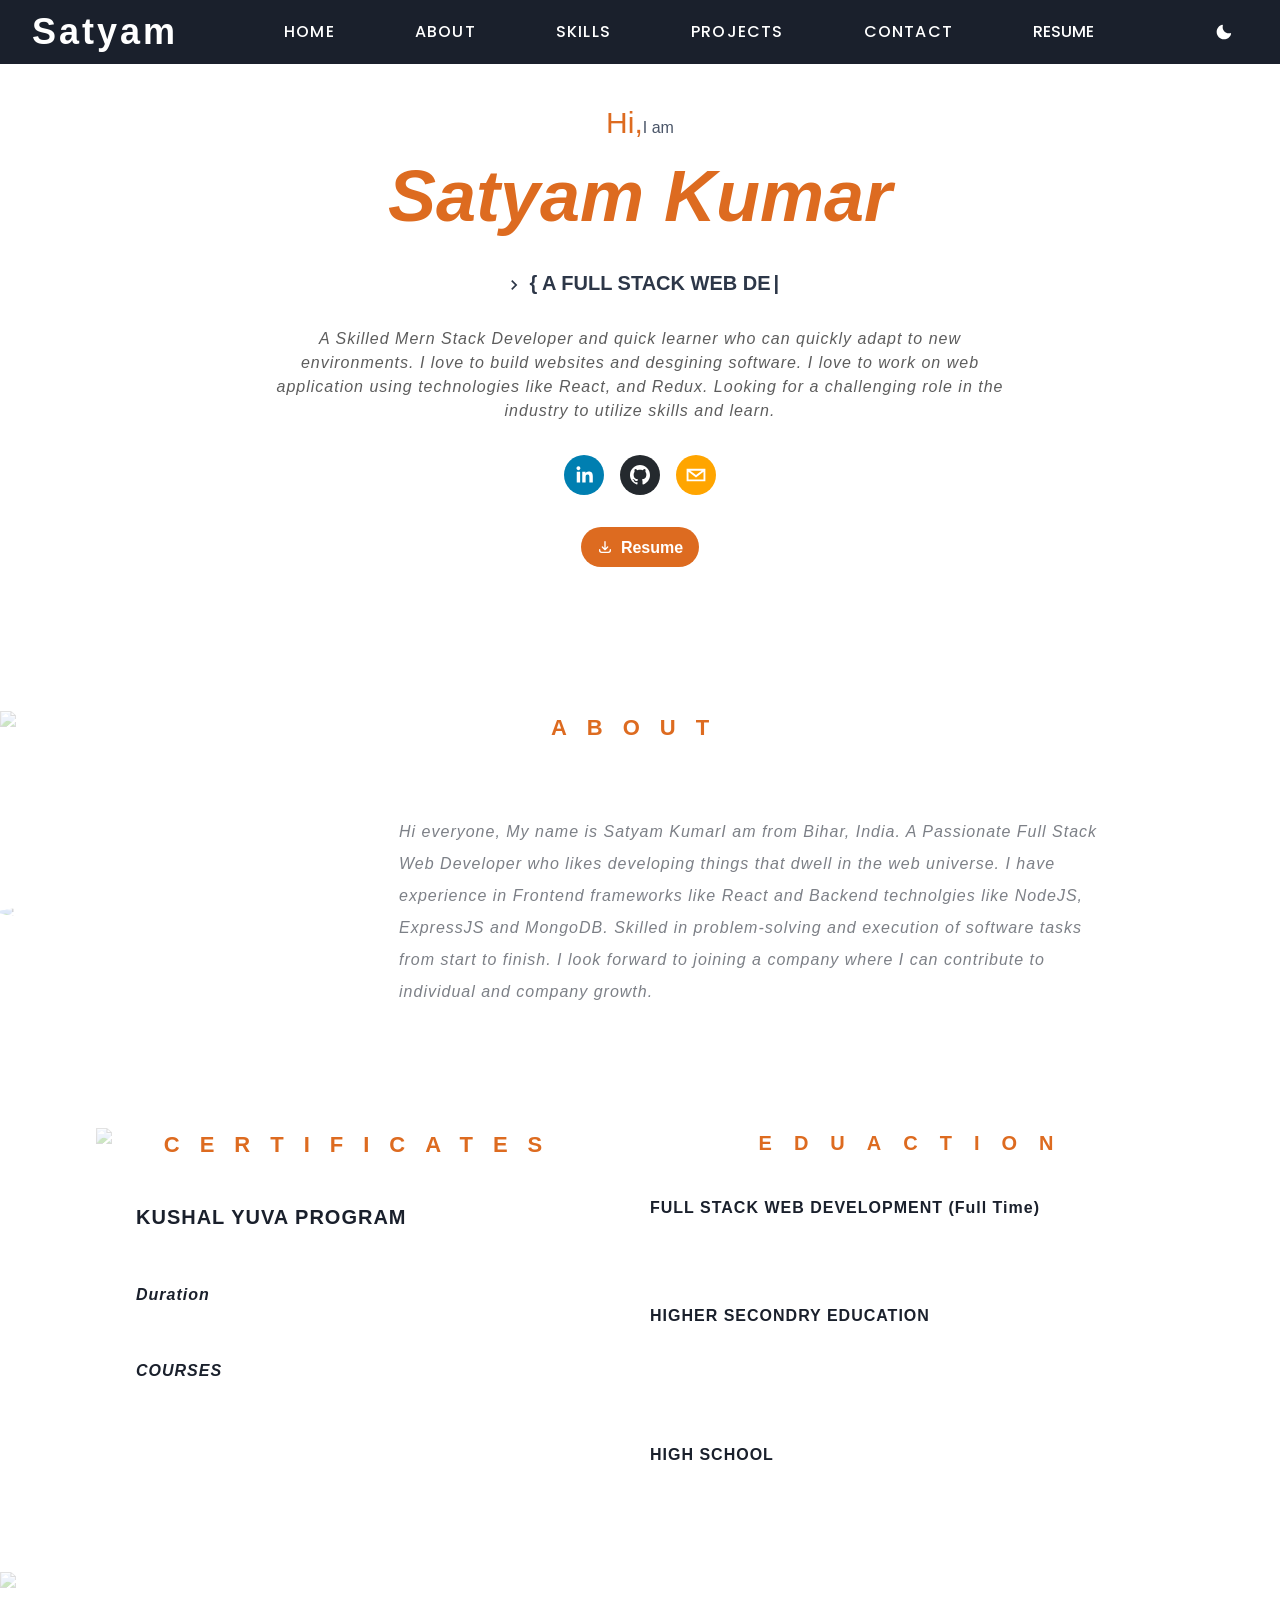
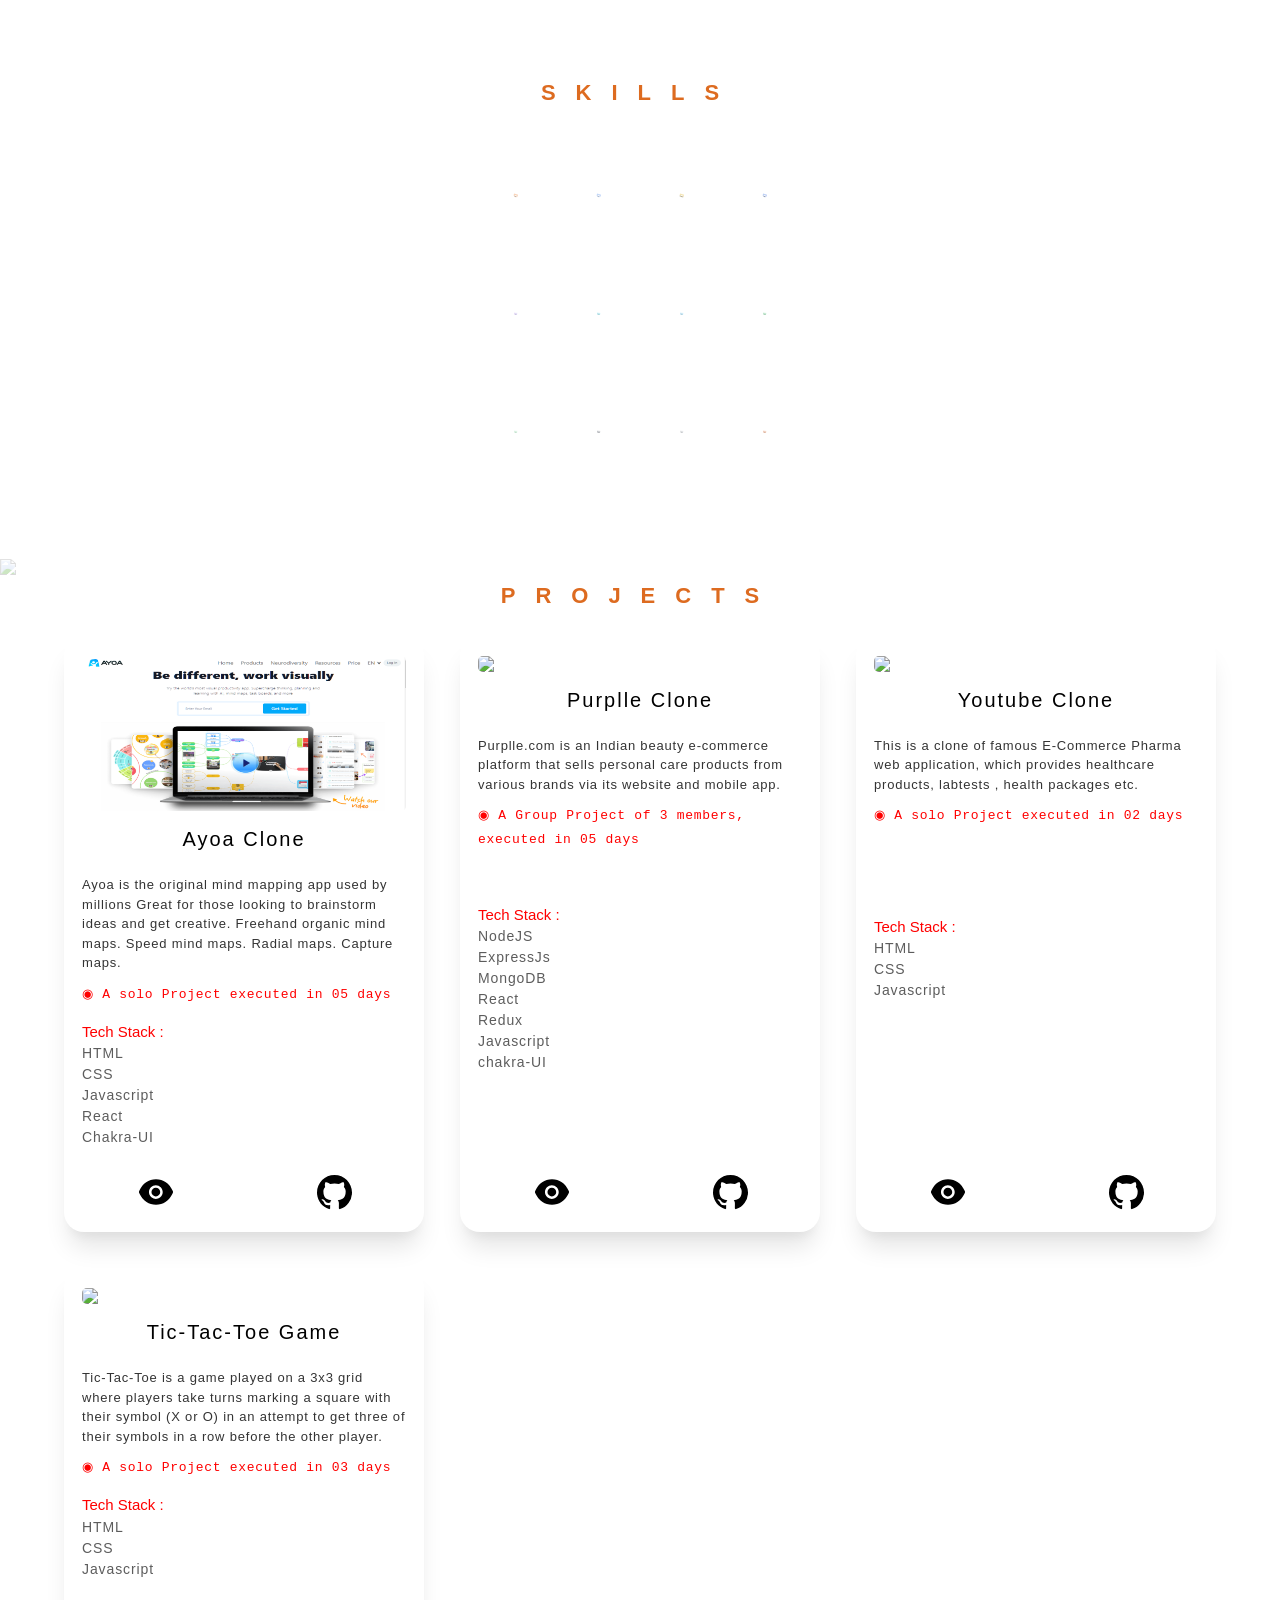
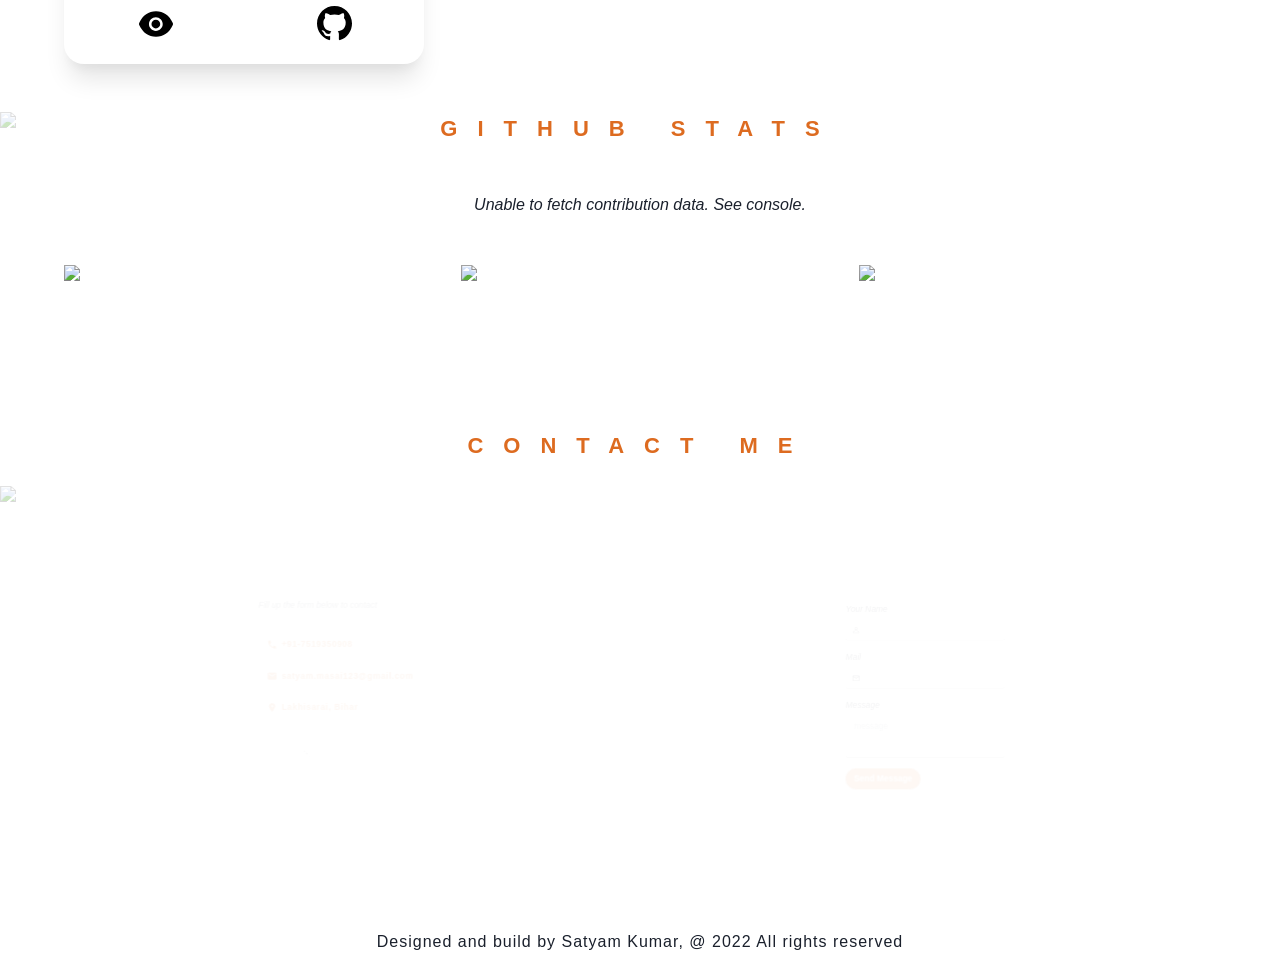
==== index.html @ 23d3f0df "Updates" ====
<!doctype html><html lang="en"><head><meta charset="utf-8"/><link rel="icon" href="https://scontent.fpat2-4.fna.fbcdn.net/v/t39.30808-6/344023029_1207686829935081_3474738563252630113_n.jpg?_nc_cat=100&ccb=1-7&_nc_sid=09cbfe&_nc_ohc=Pce8BPX_XycAX_8bLbd&_nc_ht=scontent.fpat2-4.fna&oh=00_AfDt5VriVIKggKP7zoZni0i6lKtEr4A_TW-Bt25NXpru2g&oe=64529C50"/><link href="https://fonts.googleapis.com/css2?family=Inspiration&family=Poppins:ital,wght@0,200;0,300;0,400;0,500;0,600;1,200;1,300;1,400;1,500&display=swap" rel="stylesheet"><meta name="viewport" content="width=device-width,initial-scale=1"/><meta name="theme-color" content="#000000"/><meta name="description" content="Web site created using create-react-app"/><link rel="apple-touch-icon" href="/logo192.png"/><link rel="manifest" href="/manifest.json"/><title>Satyam | Portfolio</title><script defer="defer" src="/static/js/main.80324be9.js"></script><link href="/static/css/main.e22a7a5b.css" rel="stylesheet"></head><body><noscript>You need to enable JavaScript to run this app.</noscript><div id="root"></div></body></html>
---- static/css/main.e22a7a5b.css ----
body{-webkit-font-smoothing:antialiased;-moz-osx-font-smoothing:grayscale;font-family:-apple-system,BlinkMacSystemFont,Segoe UI,Roboto,Oxygen,Ubuntu,Cantarell,Fira Sans,Droid Sans,Helvetica Neue,sans-serif}code{font-family:source-code-pro,Menlo,Monaco,Consolas,Courier New,monospace}


/*
! tailwindcss v3.1.8 | MIT License | https://tailwindcss.com
*/*,:after,:before{border:0 solid #e5e7eb;box-sizing:border-box}:after,:before{--tw-content:""}html{-webkit-text-size-adjust:100%;font-family:ui-sans-serif,system-ui,-apple-system,BlinkMacSystemFont,Segoe UI,Roboto,Helvetica Neue,Arial,Noto Sans,sans-serif,Apple Color Emoji,Segoe UI Emoji,Segoe UI Symbol,Noto Color Emoji;line-height:1.5;tab-size:4}body{line-height:inherit;margin:0}hr{border-top-width:1px;color:inherit;height:0}abbr:where([title]){-webkit-text-decoration:underline dotted;text-decoration:underline dotted}h1,h2,h3,h4,h5,h6{font-size:inherit;font-weight:inherit}a{color:inherit;text-decoration:inherit}b,strong{font-weight:bolder}code,kbd,pre,samp{font-family:ui-monospace,SFMono-Regular,Menlo,Monaco,Consolas,Liberation Mono,Courier New,monospace;font-size:1em}small{font-size:80%}sub,sup{font-size:75%;line-height:0;position:relative;vertical-align:initial}sub{bottom:-.25em}sup{top:-.5em}table{border-collapse:collapse;border-color:inherit;text-indent:0}button,input,optgroup,select,textarea{color:inherit;font-family:inherit;font-size:100%;font-weight:inherit;line-height:inherit;margin:0;padding:0}button,select{text-transform:none}[type=button],[type=reset],[type=submit],button{-webkit-appearance:button;background-color:initial;background-image:none}:-moz-focusring{outline:auto}:-moz-ui-invalid{box-shadow:none}progress{vertical-align:initial}::-webkit-inner-spin-button,::-webkit-outer-spin-button{height:auto}[type=search]{-webkit-appearance:textfield;outline-offset:-2px}::-webkit-search-decoration{-webkit-appearance:none}::-webkit-file-upload-button{-webkit-appearance:button;font:inherit}summary{display:list-item}blockquote,dd,dl,figure,h1,h2,h3,h4,h5,h6,hr,p,pre{margin:0}fieldset{margin:0}fieldset,legend{padding:0}menu,ol,ul{list-style:none;margin:0;padding:0}textarea{resize:vertical}input::-webkit-input-placeholder,textarea::-webkit-input-placeholder{color:#9ca3af;opacity:1}input::placeholder,textarea::placeholder{color:#9ca3af;opacity:1}[role=button],button{cursor:pointer}:disabled{cursor:default}audio,canvas,embed,iframe,img,object,svg,video{display:block;vertical-align:middle}img,video{height:auto;max-width:100%}*,:after,:before{--tw-border-spacing-x:0;--tw-border-spacing-y:0;--tw-translate-x:0;--tw-translate-y:0;--tw-rotate:0;--tw-skew-x:0;--tw-skew-y:0;--tw-scale-x:1;--tw-scale-y:1;--tw-pan-x: ;--tw-pan-y: ;--tw-pinch-zoom: ;--tw-scroll-snap-strictness:proximity;--tw-ordinal: ;--tw-slashed-zero: ;--tw-numeric-figure: ;--tw-numeric-spacing: ;--tw-numeric-fraction: ;--tw-ring-inset: ;--tw-ring-offset-width:0px;--tw-ring-offset-color:#fff;--tw-ring-color:rgba(59,130,246,.5);--tw-ring-offset-shadow:0 0 #0000;--tw-ring-shadow:0 0 #0000;--tw-shadow:0 0 #0000;--tw-shadow-colored:0 0 #0000;--tw-blur: ;--tw-brightness: ;--tw-contrast: ;--tw-grayscale: ;--tw-hue-rotate: ;--tw-invert: ;--tw-saturate: ;--tw-sepia: ;--tw-drop-shadow: ;--tw-backdrop-blur: ;--tw-backdrop-brightness: ;--tw-backdrop-contrast: ;--tw-backdrop-grayscale: ;--tw-backdrop-hue-rotate: ;--tw-backdrop-invert: ;--tw-backdrop-opacity: ;--tw-backdrop-saturate: ;--tw-backdrop-sepia: }::-webkit-backdrop{--tw-border-spacing-x:0;--tw-border-spacing-y:0;--tw-translate-x:0;--tw-translate-y:0;--tw-rotate:0;--tw-skew-x:0;--tw-skew-y:0;--tw-scale-x:1;--tw-scale-y:1;--tw-pan-x: ;--tw-pan-y: ;--tw-pinch-zoom: ;--tw-scroll-snap-strictness:proximity;--tw-ordinal: ;--tw-slashed-zero: ;--tw-numeric-figure: ;--tw-numeric-spacing: ;--tw-numeric-fraction: ;--tw-ring-inset: ;--tw-ring-offset-width:0px;--tw-ring-offset-color:#fff;--tw-ring-color:rgba(59,130,246,.5);--tw-ring-offset-shadow:0 0 #0000;--tw-ring-shadow:0 0 #0000;--tw-shadow:0 0 #0000;--tw-shadow-colored:0 0 #0000;--tw-blur: ;--tw-brightness: ;--tw-contrast: ;--tw-grayscale: ;--tw-hue-rotate: ;--tw-invert: ;--tw-saturate: ;--tw-sepia: ;--tw-drop-shadow: ;--tw-backdrop-blur: ;--tw-backdrop-brightness: ;--tw-backdrop-contrast: ;--tw-backdrop-grayscale: ;--tw-backdrop-hue-rotate: ;--tw-backdrop-invert: ;--tw-backdrop-opacity: ;--tw-backdrop-saturate: ;--tw-backdrop-sepia: }::backdrop{--tw-border-spacing-x:0;--tw-border-spacing-y:0;--tw-translate-x:0;--tw-translate-y:0;--tw-rotate:0;--tw-skew-x:0;--tw-skew-y:0;--tw-scale-x:1;--tw-scale-y:1;--tw-pan-x: ;--tw-pan-y: ;--tw-pinch-zoom: ;--tw-scroll-snap-strictness:proximity;--tw-ordinal: ;--tw-slashed-zero: ;--tw-numeric-figure: ;--tw-numeric-spacing: ;--tw-numeric-fraction: ;--tw-ring-inset: ;--tw-ring-offset-width:0px;--tw-ring-offset-color:#fff;--tw-ring-color:rgba(59,130,246,.5);--tw-ring-offset-shadow:0 0 #0000;--tw-ring-shadow:0 0 #0000;--tw-shadow:0 0 #0000;--tw-shadow-colored:0 0 #0000;--tw-blur: ;--tw-brightness: ;--tw-contrast: ;--tw-grayscale: ;--tw-hue-rotate: ;--tw-invert: ;--tw-saturate: ;--tw-sepia: ;--tw-drop-shadow: ;--tw-backdrop-blur: ;--tw-backdrop-brightness: ;--tw-backdrop-contrast: ;--tw-backdrop-grayscale: ;--tw-backdrop-hue-rotate: ;--tw-backdrop-invert: ;--tw-backdrop-opacity: ;--tw-backdrop-saturate: ;--tw-backdrop-sepia: }.fixed{position:fixed}.absolute{position:absolute}.relative{position:relative}.flex{display:flex}.grid{display:grid}.hidden{display:none}.cursor-pointer{cursor:pointer}.resize{resize:both}.rounded-full{border-radius:9999px}.border{border-width:1px}.py-2{padding-bottom:.5rem;padding-top:.5rem}.text-xs{font-size:.75rem;line-height:1rem}.shadow{--tw-shadow:0 1px 3px 0 rgba(0,0,0,.1),0 1px 2px -1px rgba(0,0,0,.1);--tw-shadow-colored:0 1px 3px 0 var(--tw-shadow-color),0 1px 2px -1px var(--tw-shadow-color)}.shadow,.shadow-md{box-shadow:0 0 #0000,0 0 #0000,var(--tw-shadow);box-shadow:var(--tw-ring-offset-shadow,0 0 #0000),var(--tw-ring-shadow,0 0 #0000),var(--tw-shadow)}.shadow-md{--tw-shadow:0 4px 6px -1px rgba(0,0,0,.1),0 2px 4px -2px rgba(0,0,0,.1);--tw-shadow-colored:0 4px 6px -1px var(--tw-shadow-color),0 2px 4px -2px var(--tw-shadow-color)}.shadow-orange-500{--tw-shadow-color:#f97316;--tw-shadow:var(--tw-shadow-colored)}.shadow-blue-500{--tw-shadow-color:#3b82f6;--tw-shadow:var(--tw-shadow-colored)}.shadow-yellow-500{--tw-shadow-color:#eab308;--tw-shadow:var(--tw-shadow-colored)}.shadow-blue-600{--tw-shadow-color:#2563eb;--tw-shadow:var(--tw-shadow-colored)}.shadow-violet-400{--tw-shadow-color:#a78bfa;--tw-shadow:var(--tw-shadow-colored)}.shadow-cyan-400{--tw-shadow-color:#22d3ee;--tw-shadow:var(--tw-shadow-colored)}.shadow-sky-400{--tw-shadow-color:#38bdf8;--tw-shadow:var(--tw-shadow-colored)}.shadow-blue-400{--tw-shadow-color:#60a5fa;--tw-shadow:var(--tw-shadow-colored)}.shadow-gray-400{--tw-shadow-color:#9ca3af;--tw-shadow:var(--tw-shadow-colored)}.shadow-green-500{--tw-shadow-color:#22c55e;--tw-shadow:var(--tw-shadow-colored)}.shadow-green-300{--tw-shadow-color:#86efac;--tw-shadow:var(--tw-shadow-colored)}.shadow-gray-600{--tw-shadow-color:#4b5563;--tw-shadow:var(--tw-shadow-colored)}.shadow-orange-600{--tw-shadow-color:#ea580c;--tw-shadow:var(--tw-shadow-colored)}.shadow-green-600{--tw-shadow-color:#16a34a;--tw-shadow:var(--tw-shadow-colored)}.shadow-orange-400{--tw-shadow-color:#fb923c;--tw-shadow:var(--tw-shadow-colored)}.outline{outline-style:solid}.filter{-webkit-filter:var(--tw-blur) var(--tw-brightness) var(--tw-contrast) var(--tw-grayscale) var(--tw-hue-rotate) var(--tw-invert) var(--tw-saturate) var(--tw-sepia) var(--tw-drop-shadow);filter:var(--tw-blur) var(--tw-brightness) var(--tw-contrast) var(--tw-grayscale) var(--tw-hue-rotate) var(--tw-invert) var(--tw-saturate) var(--tw-sepia) var(--tw-drop-shadow)}.transition{transition-duration:.15s;transition-property:color,background-color,border-color,text-decoration-color,fill,stroke,opacity,box-shadow,-webkit-transform,-webkit-filter,-webkit-backdrop-filter;transition-property:color,background-color,border-color,text-decoration-color,fill,stroke,opacity,box-shadow,transform,filter,backdrop-filter;transition-property:color,background-color,border-color,text-decoration-color,fill,stroke,opacity,box-shadow,transform,filter,backdrop-filter,-webkit-transform,-webkit-filter,-webkit-backdrop-filter;transition-timing-function:cubic-bezier(.4,0,.2,1)}.hover\:scale-105:hover{--tw-scale-x:1.05;--tw-scale-y:1.05;-webkit-transform:translate(var(--tw-translate-x),var(--tw-translate-y)) rotate(var(--tw-rotate)) skewX(var(--tw-skew-x)) skewY(var(--tw-skew-y)) scaleX(var(--tw-scale-x)) scaleY(var(--tw-scale-y));transform:translate(var(--tw-translate-x),var(--tw-translate-y)) rotate(var(--tw-rotate)) skewX(var(--tw-skew-x)) skewY(var(--tw-skew-y)) scaleX(var(--tw-scale-x)) scaleY(var(--tw-scale-y))}
/*# sourceMappingURL=main.e22a7a5b.css.map*/
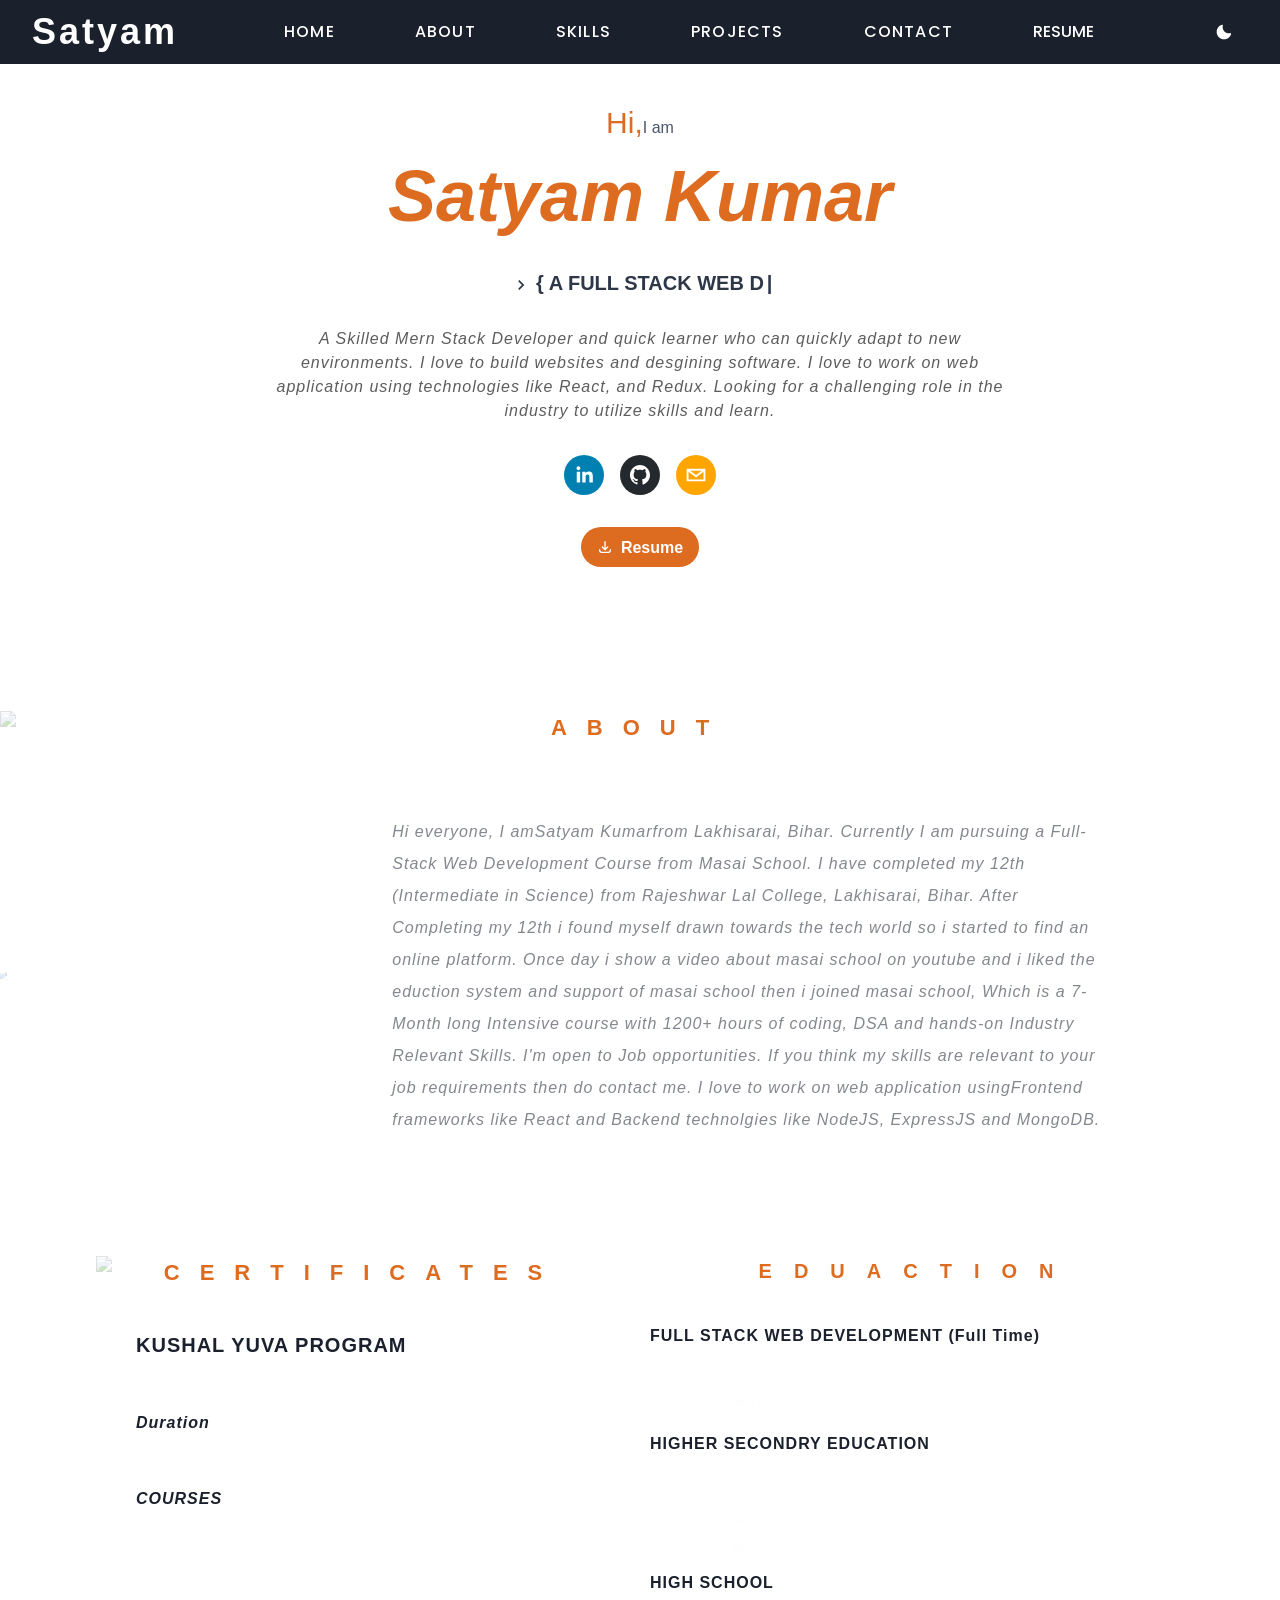
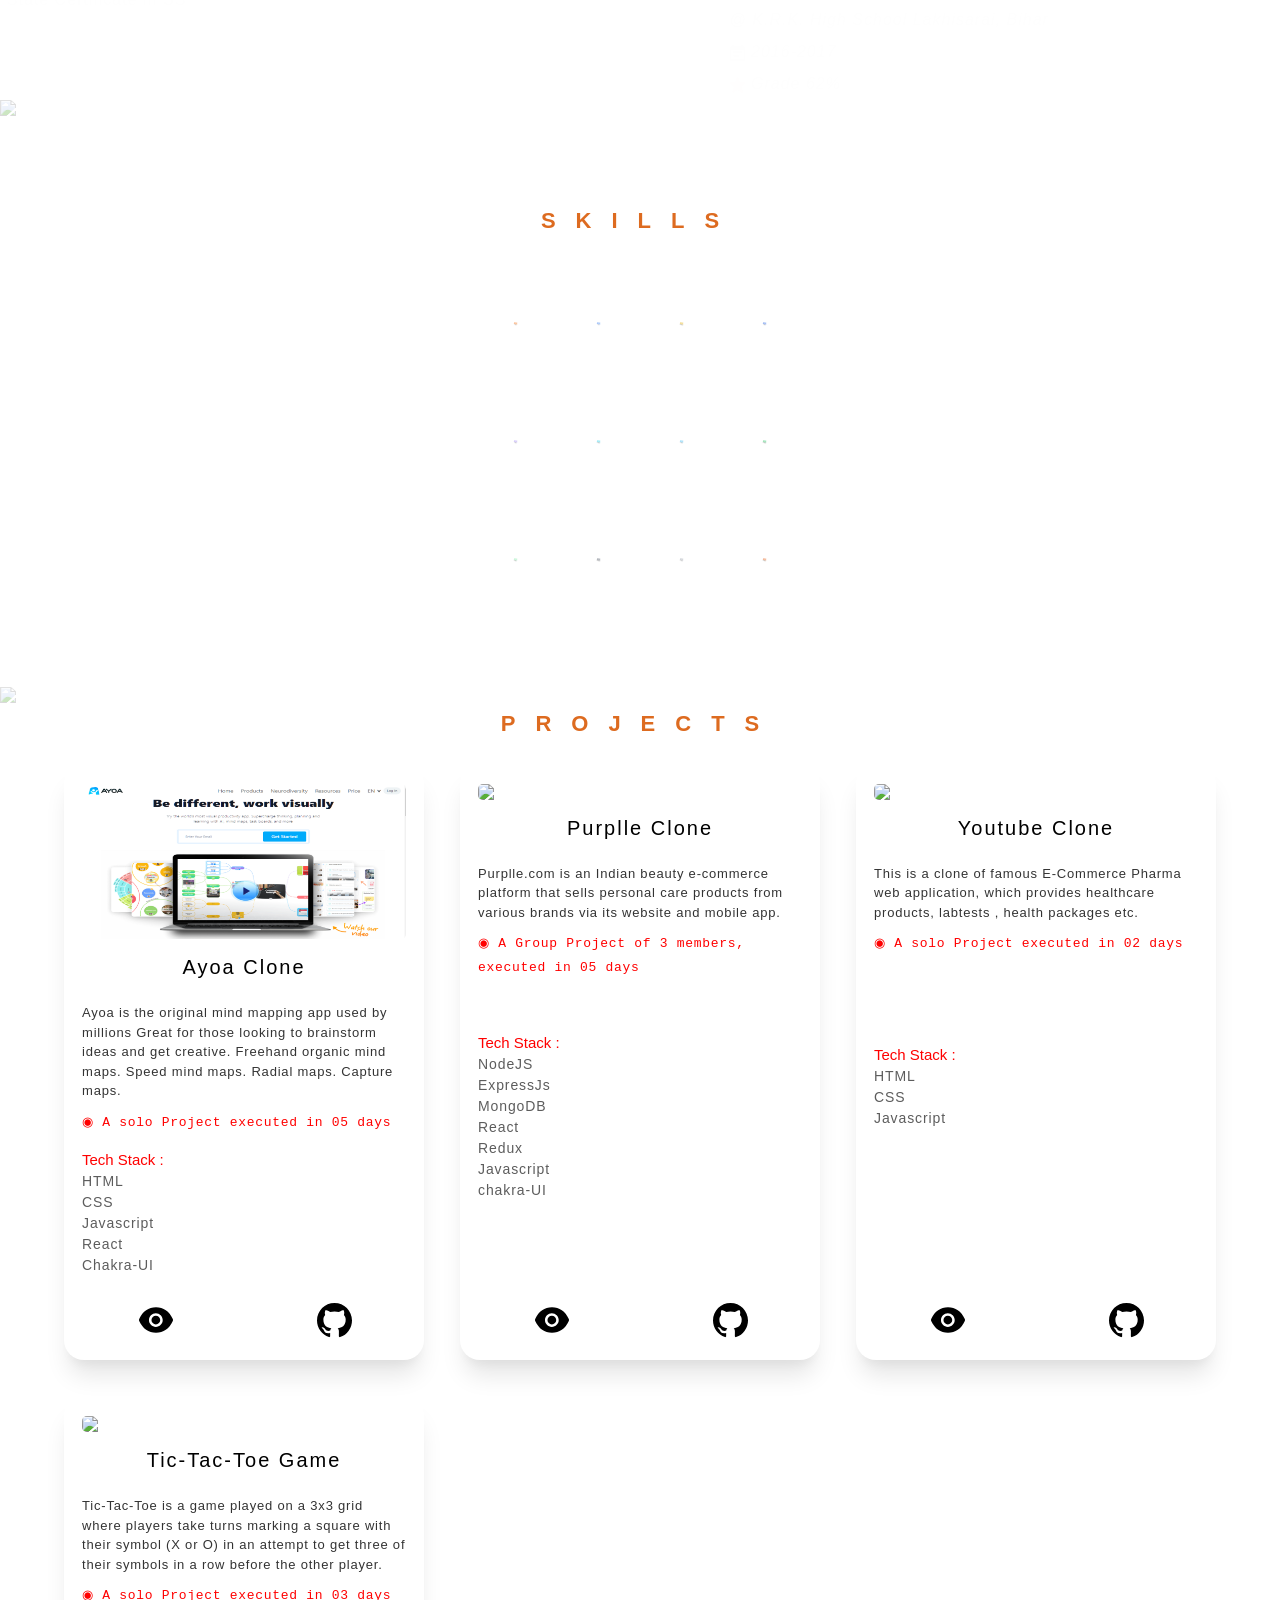
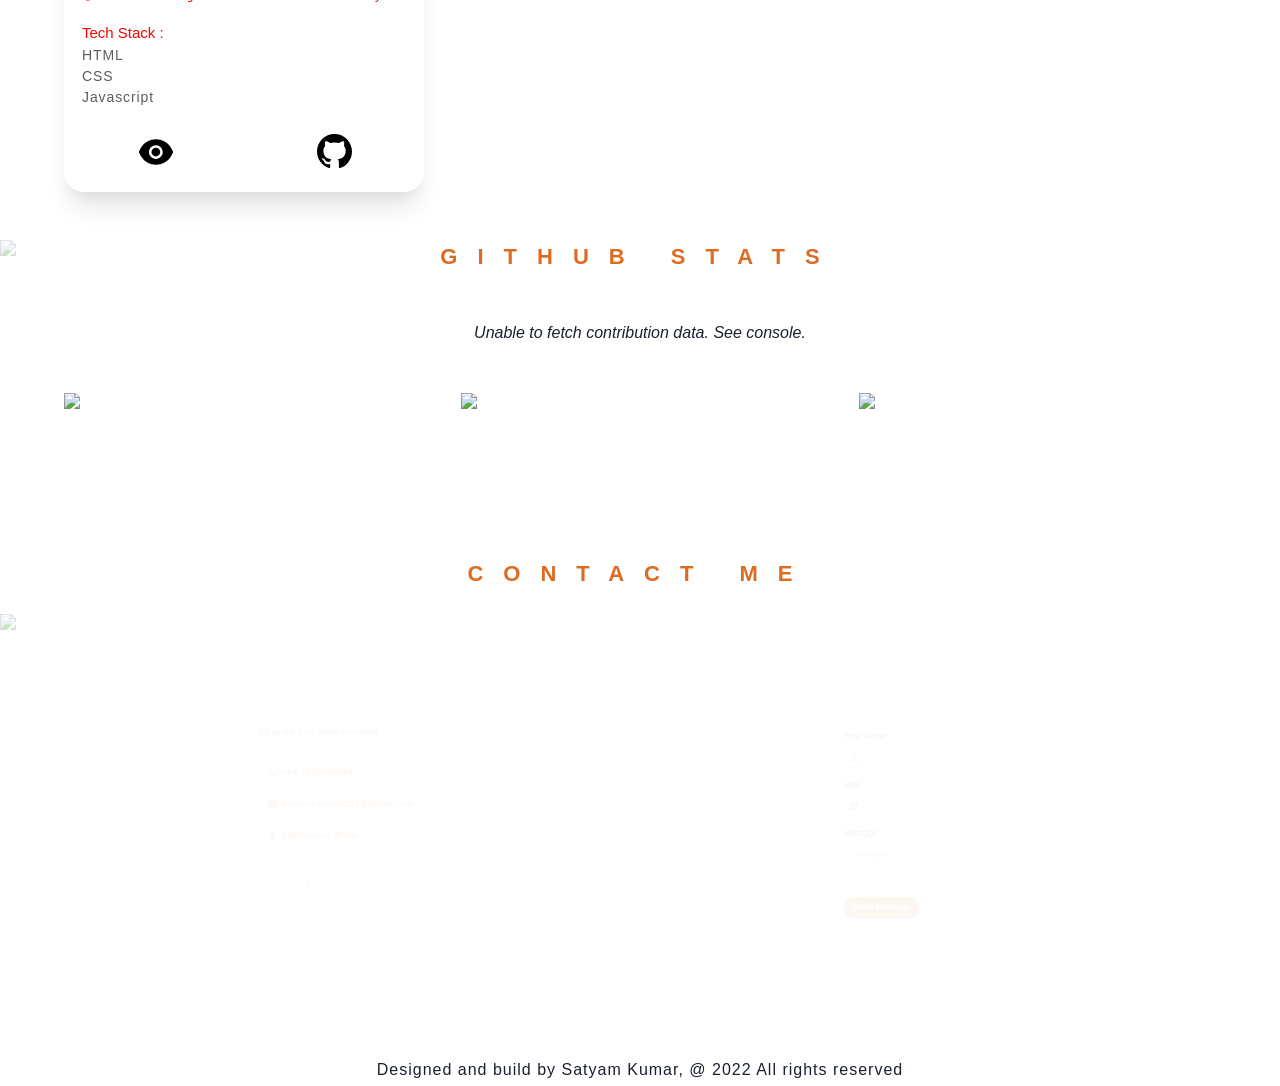
==== commit e8be61a0: "Updates" ====
--- a/index.html
+++ b/index.html
@@ -1 +1 @@
-<!doctype html><html lang="en"><head><meta charset="utf-8"/><link rel="icon" href="https://scontent.fpat2-4.fna.fbcdn.net/v/t39.30808-6/344023029_1207686829935081_3474738563252630113_n.jpg?_nc_cat=100&ccb=1-7&_nc_sid=09cbfe&_nc_ohc=Pce8BPX_XycAX_8bLbd&_nc_ht=scontent.fpat2-4.fna&oh=00_AfDt5VriVIKggKP7zoZni0i6lKtEr4A_TW-Bt25NXpru2g&oe=64529C50"/><link href="https://fonts.googleapis.com/css2?family=Inspiration&family=Poppins:ital,wght@0,200;0,300;0,400;0,500;0,600;1,200;1,300;1,400;1,500&display=swap" rel="stylesheet"><meta name="viewport" content="width=device-width,initial-scale=1"/><meta name="theme-color" content="#000000"/><meta name="description" content="Web site created using create-react-app"/><link rel="apple-touch-icon" href="/logo192.png"/><link rel="manifest" href="/manifest.json"/><title>Satyam | Portfolio</title><script defer="defer" src="/static/js/main.80324be9.js"></script><link href="/static/css/main.e22a7a5b.css" rel="stylesheet"></head><body><noscript>You need to enable JavaScript to run this app.</noscript><div id="root"></div></body></html>+<!doctype html><html lang="en"><head><meta charset="utf-8"/><link rel="icon" href="https://scontent.fpat2-4.fna.fbcdn.net/v/t39.30808-6/344023029_1207686829935081_3474738563252630113_n.jpg?_nc_cat=100&ccb=1-7&_nc_sid=09cbfe&_nc_ohc=Pce8BPX_XycAX_8bLbd&_nc_ht=scontent.fpat2-4.fna&oh=00_AfDt5VriVIKggKP7zoZni0i6lKtEr4A_TW-Bt25NXpru2g&oe=64529C50"/><link href="https://fonts.googleapis.com/css2?family=Inspiration&family=Poppins:ital,wght@0,200;0,300;0,400;0,500;0,600;1,200;1,300;1,400;1,500&display=swap" rel="stylesheet"><meta name="viewport" content="width=device-width,initial-scale=1"/><meta name="theme-color" content="#000000"/><meta name="description" content="Web site created using create-react-app"/><link rel="apple-touch-icon" href="/logo192.png"/><link rel="manifest" href="/manifest.json"/><title>Satyam | Portfolio</title><script defer="defer" src="/static/js/main.cb5c8256.js"></script><link href="/static/css/main.e22a7a5b.css" rel="stylesheet"></head><body><noscript>You need to enable JavaScript to run this app.</noscript><div id="root"></div></body></html>
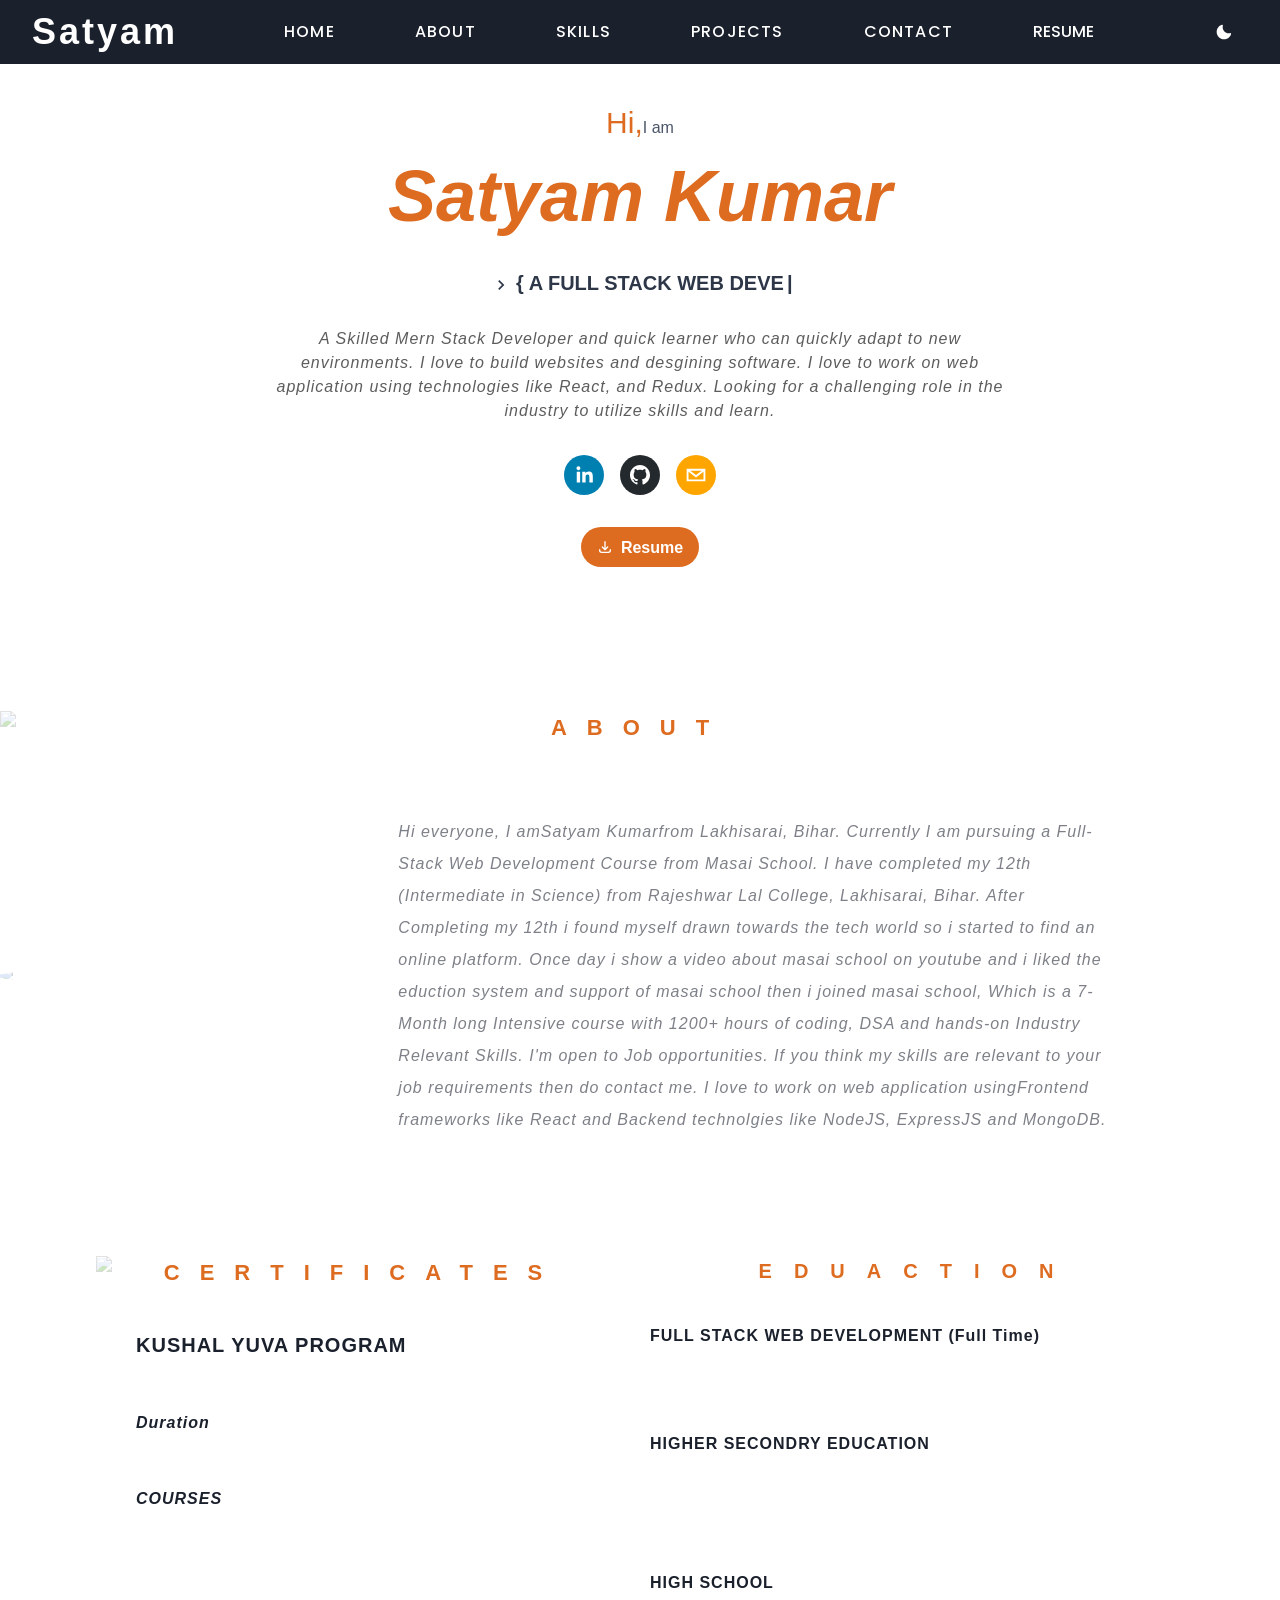
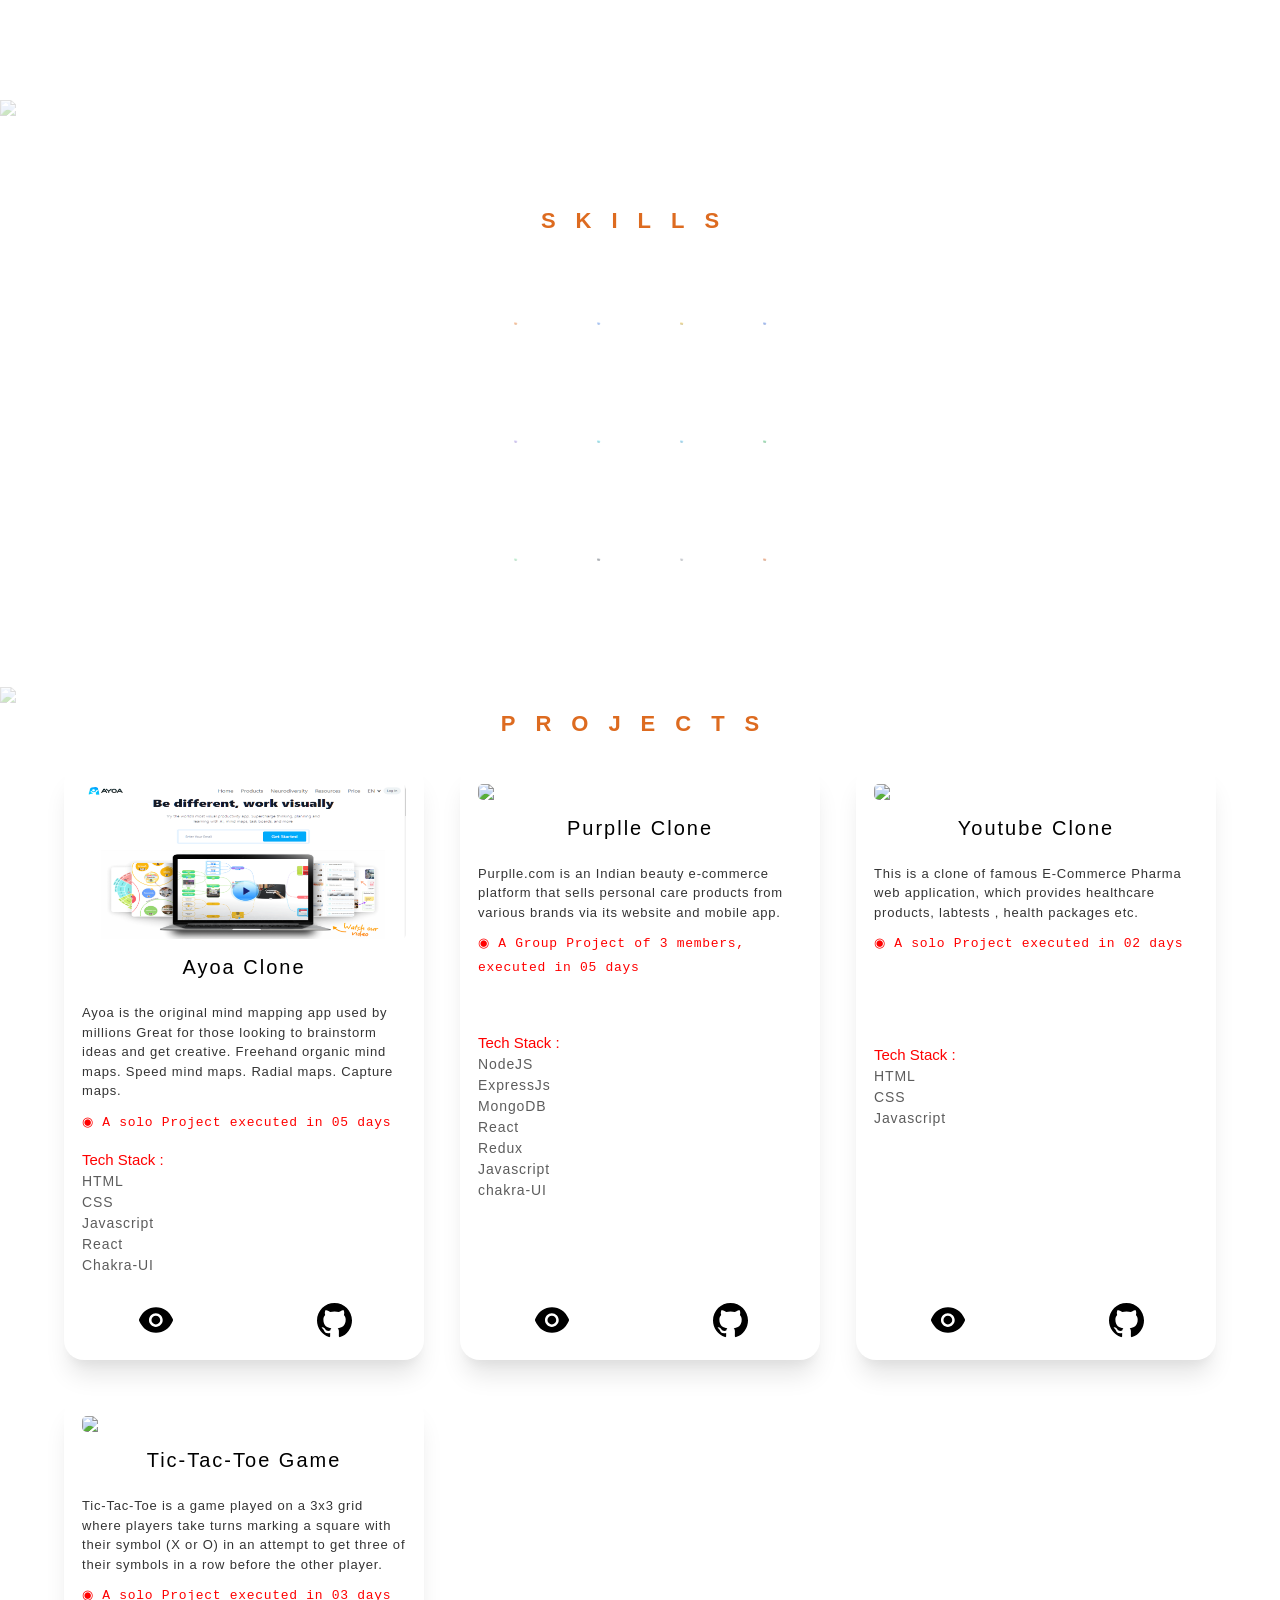
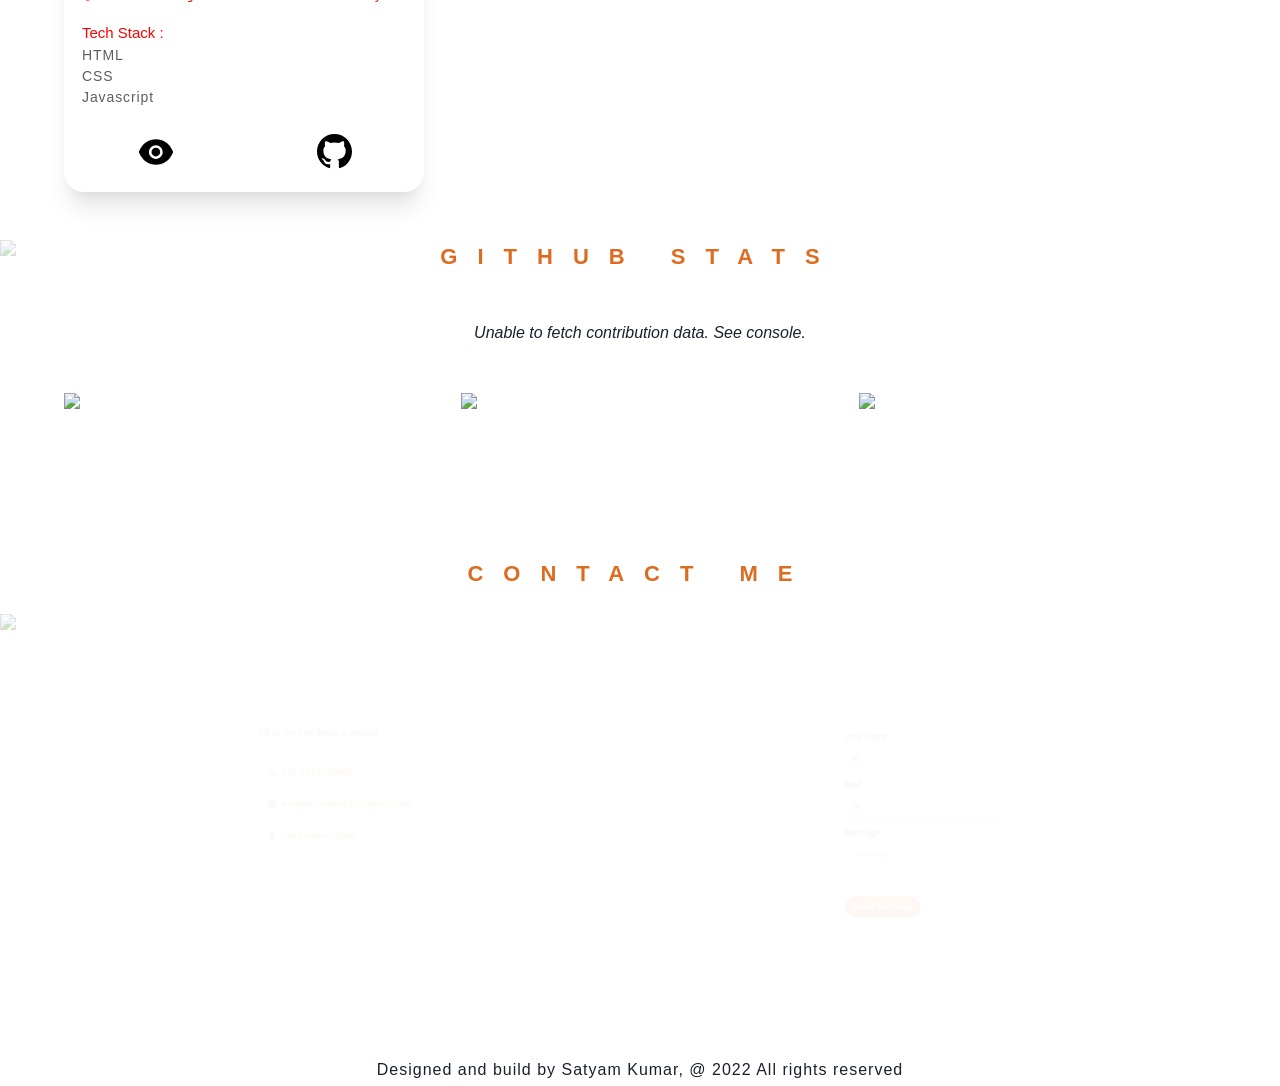
==== commit 845a142d: "Updates" ====
--- a/index.html
+++ b/index.html
@@ -1 +1 @@
-<!doctype html><html lang="en"><head><meta charset="utf-8"/><link rel="icon" href="https://scontent.fpat2-4.fna.fbcdn.net/v/t39.30808-6/344023029_1207686829935081_3474738563252630113_n.jpg?_nc_cat=100&ccb=1-7&_nc_sid=09cbfe&_nc_ohc=Pce8BPX_XycAX_8bLbd&_nc_ht=scontent.fpat2-4.fna&oh=00_AfDt5VriVIKggKP7zoZni0i6lKtEr4A_TW-Bt25NXpru2g&oe=64529C50"/><link href="https://fonts.googleapis.com/css2?family=Inspiration&family=Poppins:ital,wght@0,200;0,300;0,400;0,500;0,600;1,200;1,300;1,400;1,500&display=swap" rel="stylesheet"><meta name="viewport" content="width=device-width,initial-scale=1"/><meta name="theme-color" content="#000000"/><meta name="description" content="Web site created using create-react-app"/><link rel="apple-touch-icon" href="/logo192.png"/><link rel="manifest" href="/manifest.json"/><title>Satyam | Portfolio</title><script defer="defer" src="/static/js/main.cb5c8256.js"></script><link href="/static/css/main.e22a7a5b.css" rel="stylesheet"></head><body><noscript>You need to enable JavaScript to run this app.</noscript><div id="root"></div></body></html>+<!doctype html><html lang="en"><head><meta charset="utf-8"/><link rel="icon" href="https://scontent.fpat2-4.fna.fbcdn.net/v/t39.30808-6/344023029_1207686829935081_3474738563252630113_n.jpg?_nc_cat=100&ccb=1-7&_nc_sid=09cbfe&_nc_ohc=Pce8BPX_XycAX_8bLbd&_nc_ht=scontent.fpat2-4.fna&oh=00_AfDt5VriVIKggKP7zoZni0i6lKtEr4A_TW-Bt25NXpru2g&oe=64529C50"/><link href="https://fonts.googleapis.com/css2?family=Inspiration&family=Poppins:ital,wght@0,200;0,300;0,400;0,500;0,600;1,200;1,300;1,400;1,500&display=swap" rel="stylesheet"><meta name="viewport" content="width=device-width,initial-scale=1"/><meta name="theme-color" content="#000000"/><meta name="description" content="Web site created using create-react-app"/><link rel="apple-touch-icon" href="/logo192.png"/><link rel="manifest" href="/manifest.json"/><title>Satyam | Portfolio</title><script defer="defer" src="/static/js/main.c6a489a0.js"></script><link href="/static/css/main.e22a7a5b.css" rel="stylesheet"></head><body><noscript>You need to enable JavaScript to run this app.</noscript><div id="root"></div></body></html>
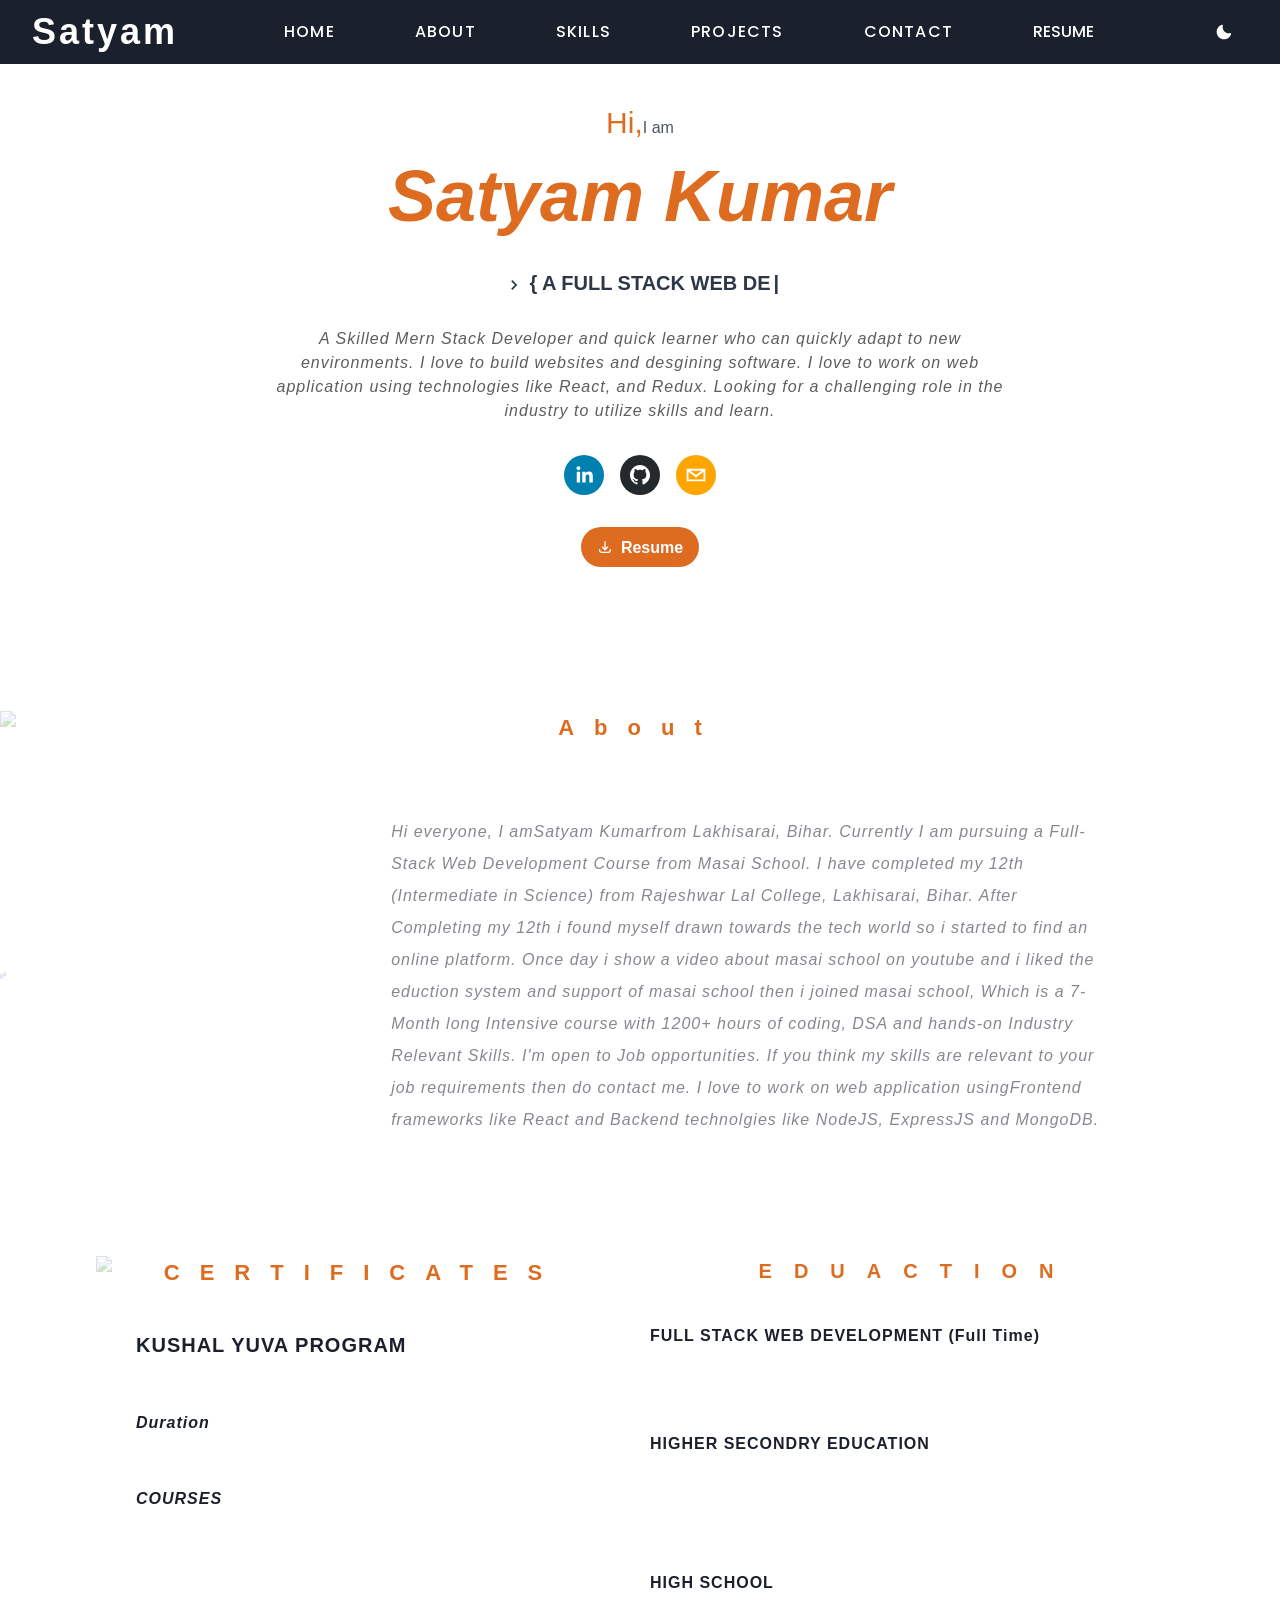
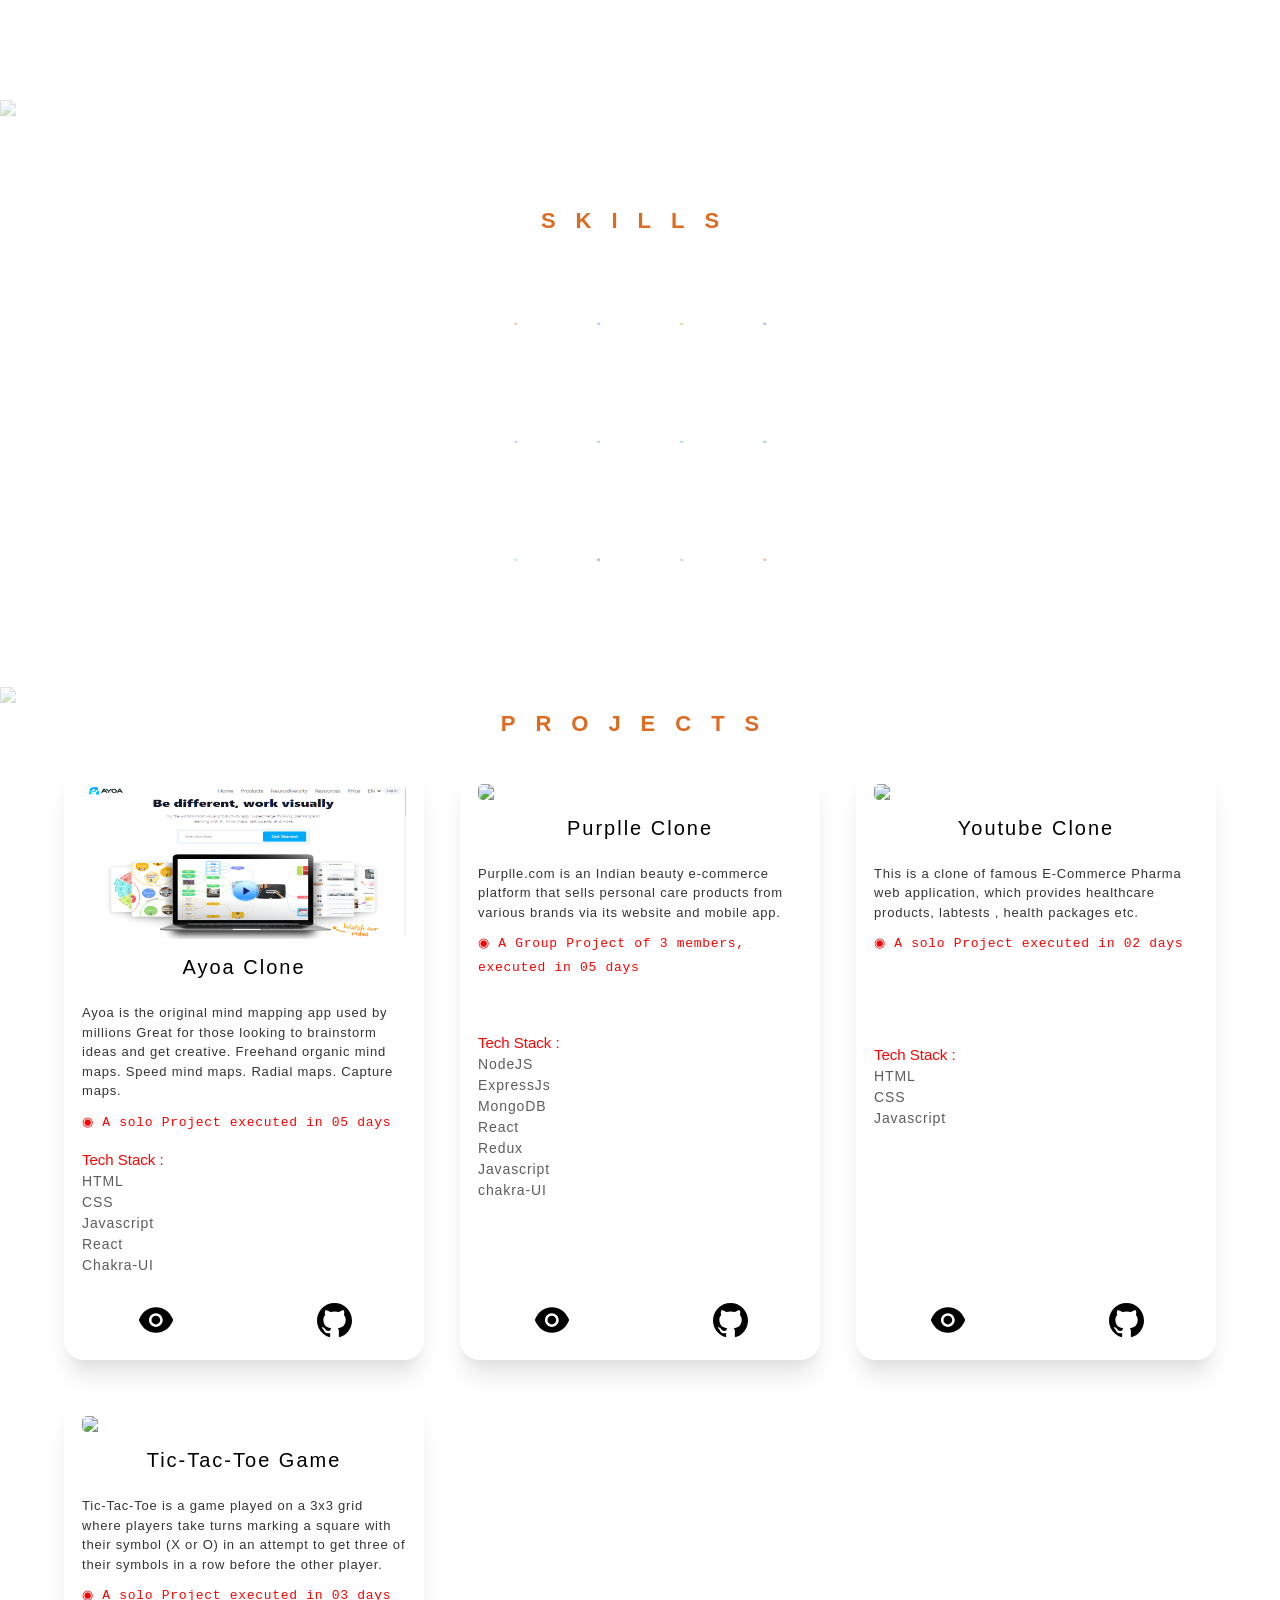
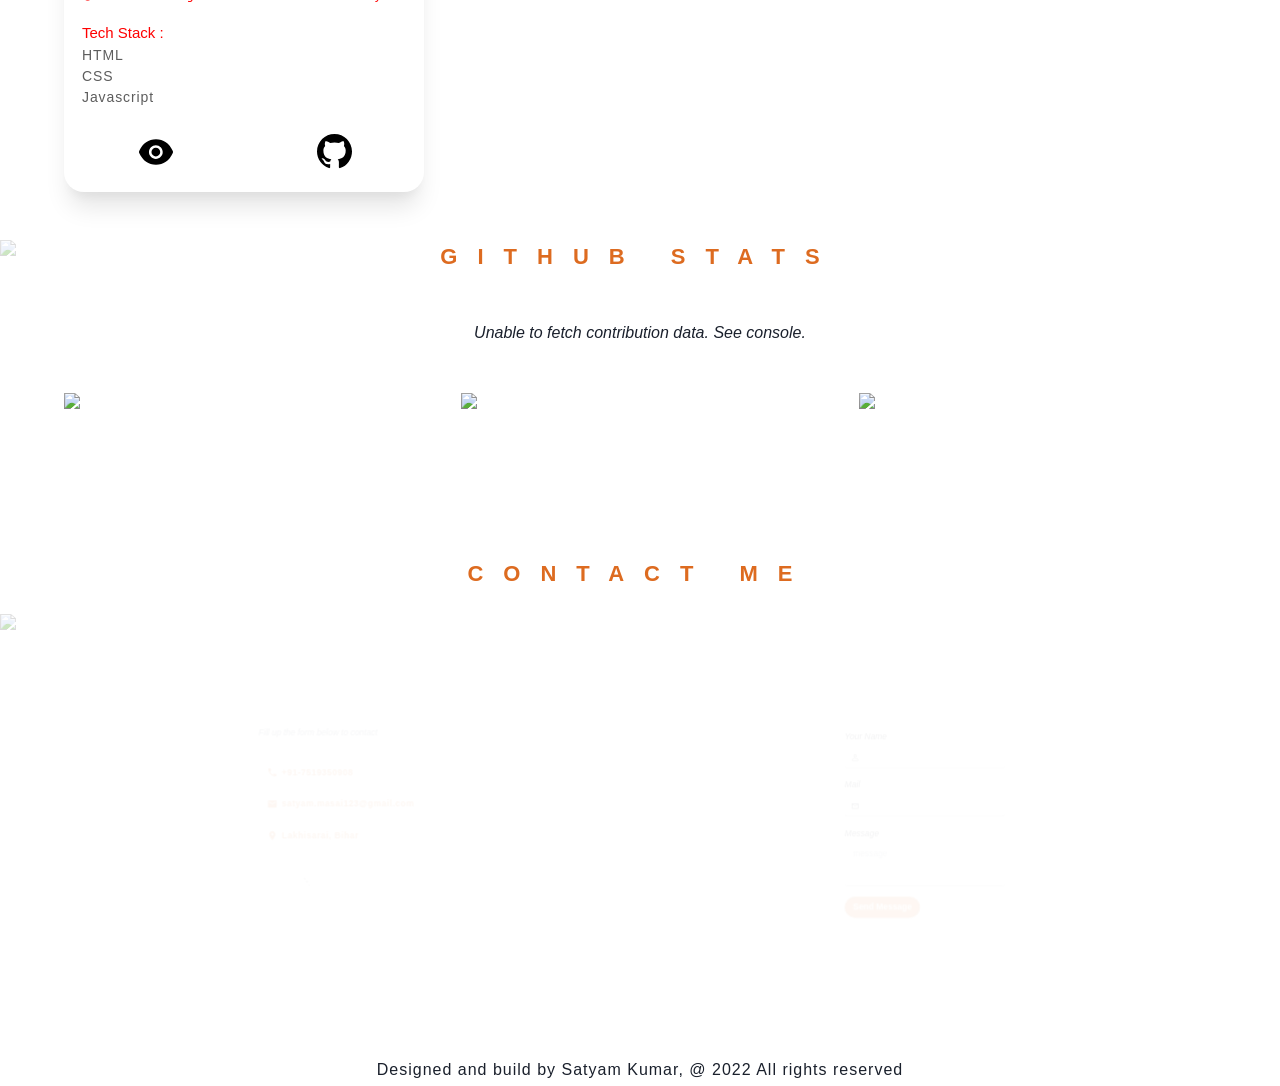
==== commit 6963bb66: "Updates" ====
--- a/index.html
+++ b/index.html
@@ -1 +1 @@
-<!doctype html><html lang="en"><head><meta charset="utf-8"/><link rel="icon" href="https://scontent.fpat2-4.fna.fbcdn.net/v/t39.30808-6/344023029_1207686829935081_3474738563252630113_n.jpg?_nc_cat=100&ccb=1-7&_nc_sid=09cbfe&_nc_ohc=Pce8BPX_XycAX_8bLbd&_nc_ht=scontent.fpat2-4.fna&oh=00_AfDt5VriVIKggKP7zoZni0i6lKtEr4A_TW-Bt25NXpru2g&oe=64529C50"/><link href="https://fonts.googleapis.com/css2?family=Inspiration&family=Poppins:ital,wght@0,200;0,300;0,400;0,500;0,600;1,200;1,300;1,400;1,500&display=swap" rel="stylesheet"><meta name="viewport" content="width=device-width,initial-scale=1"/><meta name="theme-color" content="#000000"/><meta name="description" content="Web site created using create-react-app"/><link rel="apple-touch-icon" href="/logo192.png"/><link rel="manifest" href="/manifest.json"/><title>Satyam | Portfolio</title><script defer="defer" src="/static/js/main.c6a489a0.js"></script><link href="/static/css/main.e22a7a5b.css" rel="stylesheet"></head><body><noscript>You need to enable JavaScript to run this app.</noscript><div id="root"></div></body></html>+<!doctype html><html lang="en"><head><meta charset="utf-8"/><link rel="icon" href="https://scontent.fpat2-4.fna.fbcdn.net/v/t39.30808-6/344023029_1207686829935081_3474738563252630113_n.jpg?_nc_cat=100&ccb=1-7&_nc_sid=09cbfe&_nc_ohc=Pce8BPX_XycAX_8bLbd&_nc_ht=scontent.fpat2-4.fna&oh=00_AfDt5VriVIKggKP7zoZni0i6lKtEr4A_TW-Bt25NXpru2g&oe=64529C50"/><link href="https://fonts.googleapis.com/css2?family=Inspiration&family=Poppins:ital,wght@0,200;0,300;0,400;0,500;0,600;1,200;1,300;1,400;1,500&display=swap" rel="stylesheet"><meta name="viewport" content="width=device-width,initial-scale=1"/><meta name="theme-color" content="#000000"/><meta name="description" content="Web site created using create-react-app"/><link rel="apple-touch-icon" href="/logo192.png"/><link rel="manifest" href="/manifest.json"/><title>Satyam | Portfolio</title><script defer="defer" src="/static/js/main.48e3921e.js"></script><link href="/static/css/main.e22a7a5b.css" rel="stylesheet"></head><body><noscript>You need to enable JavaScript to run this app.</noscript><div id="root"></div></body></html>
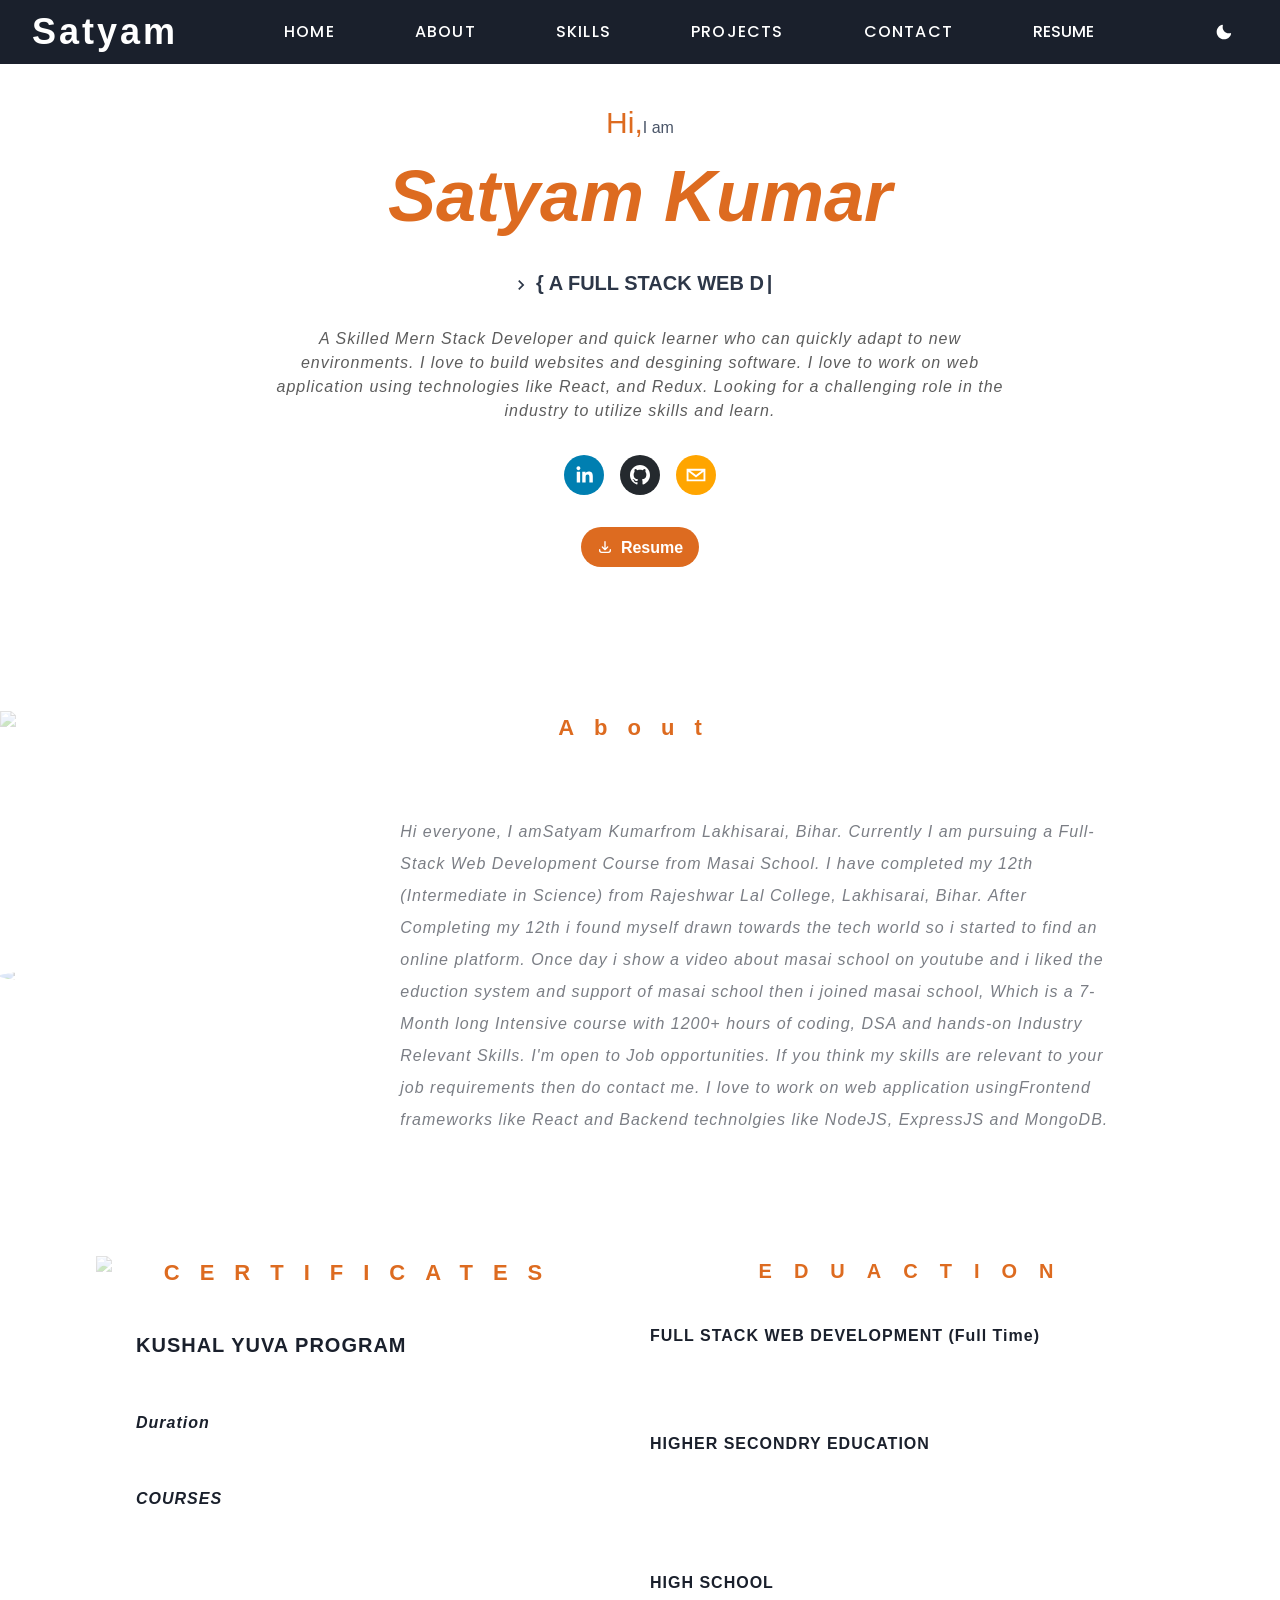
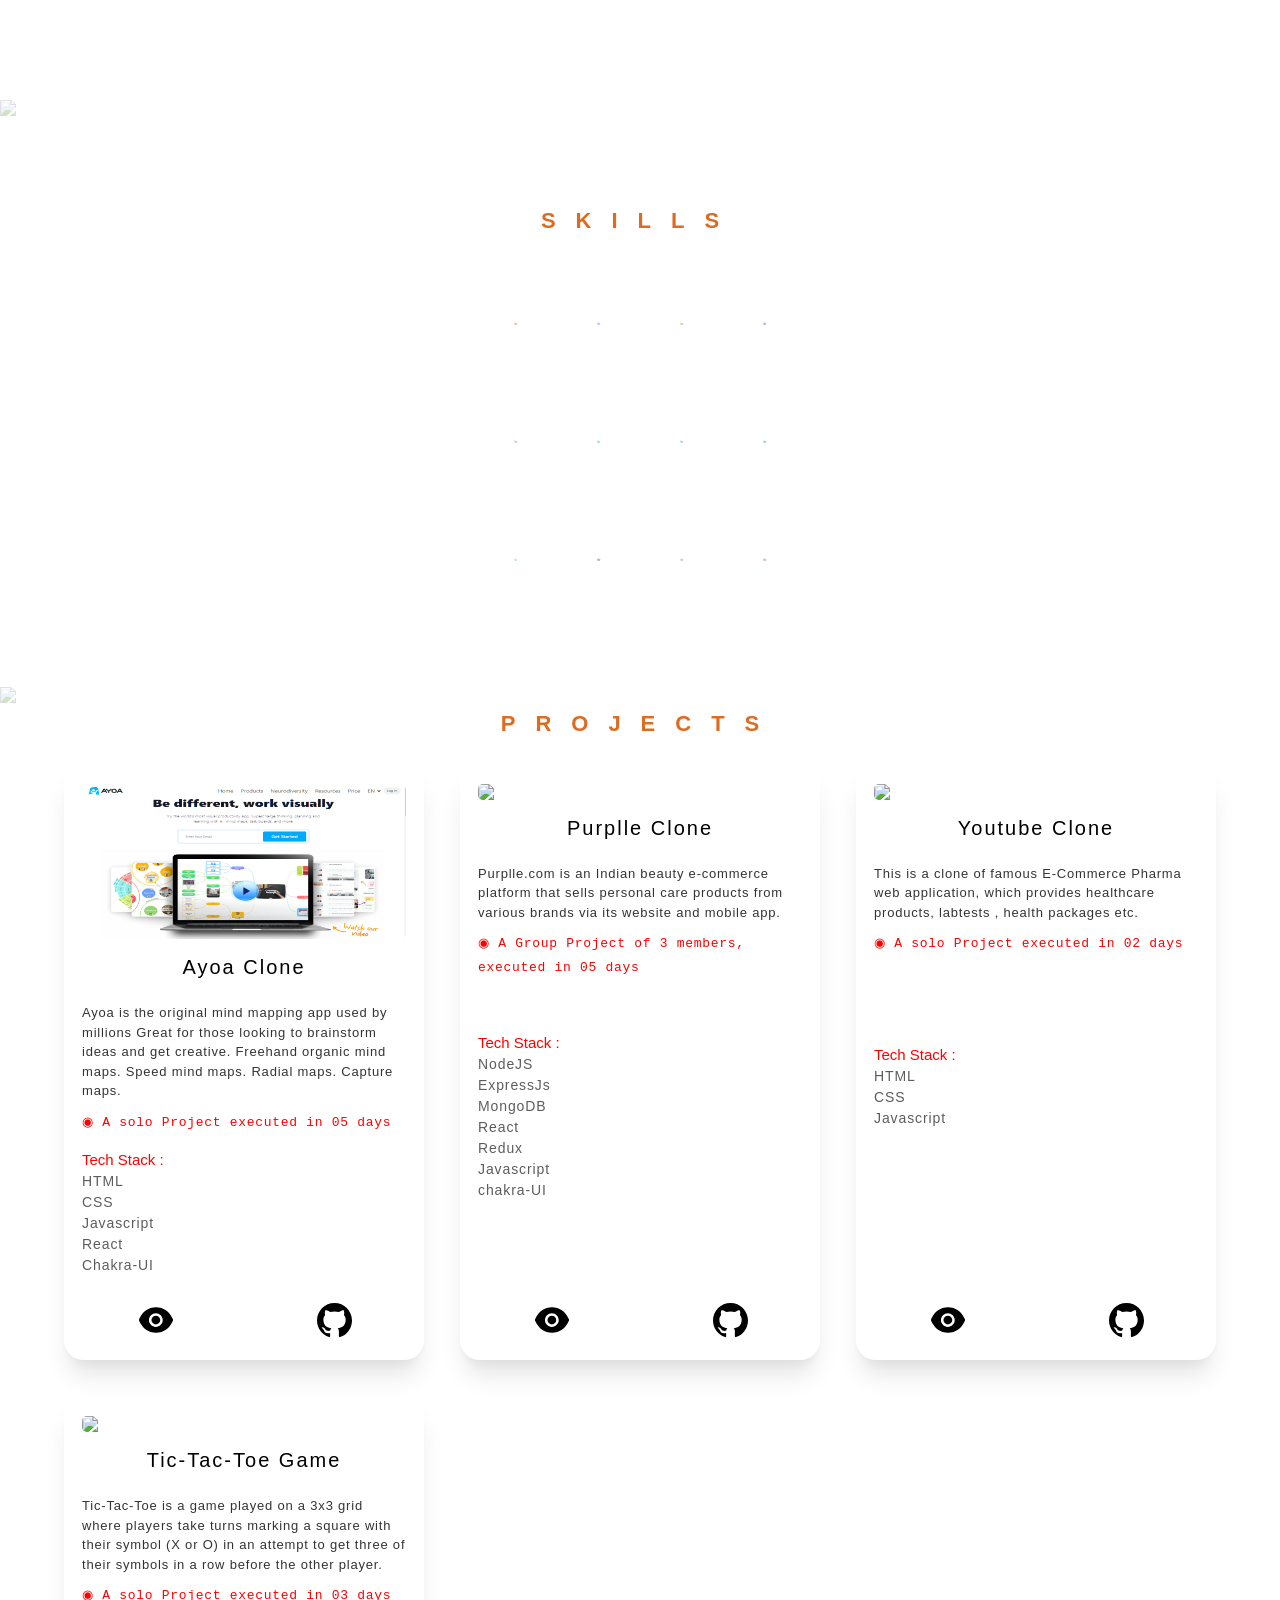
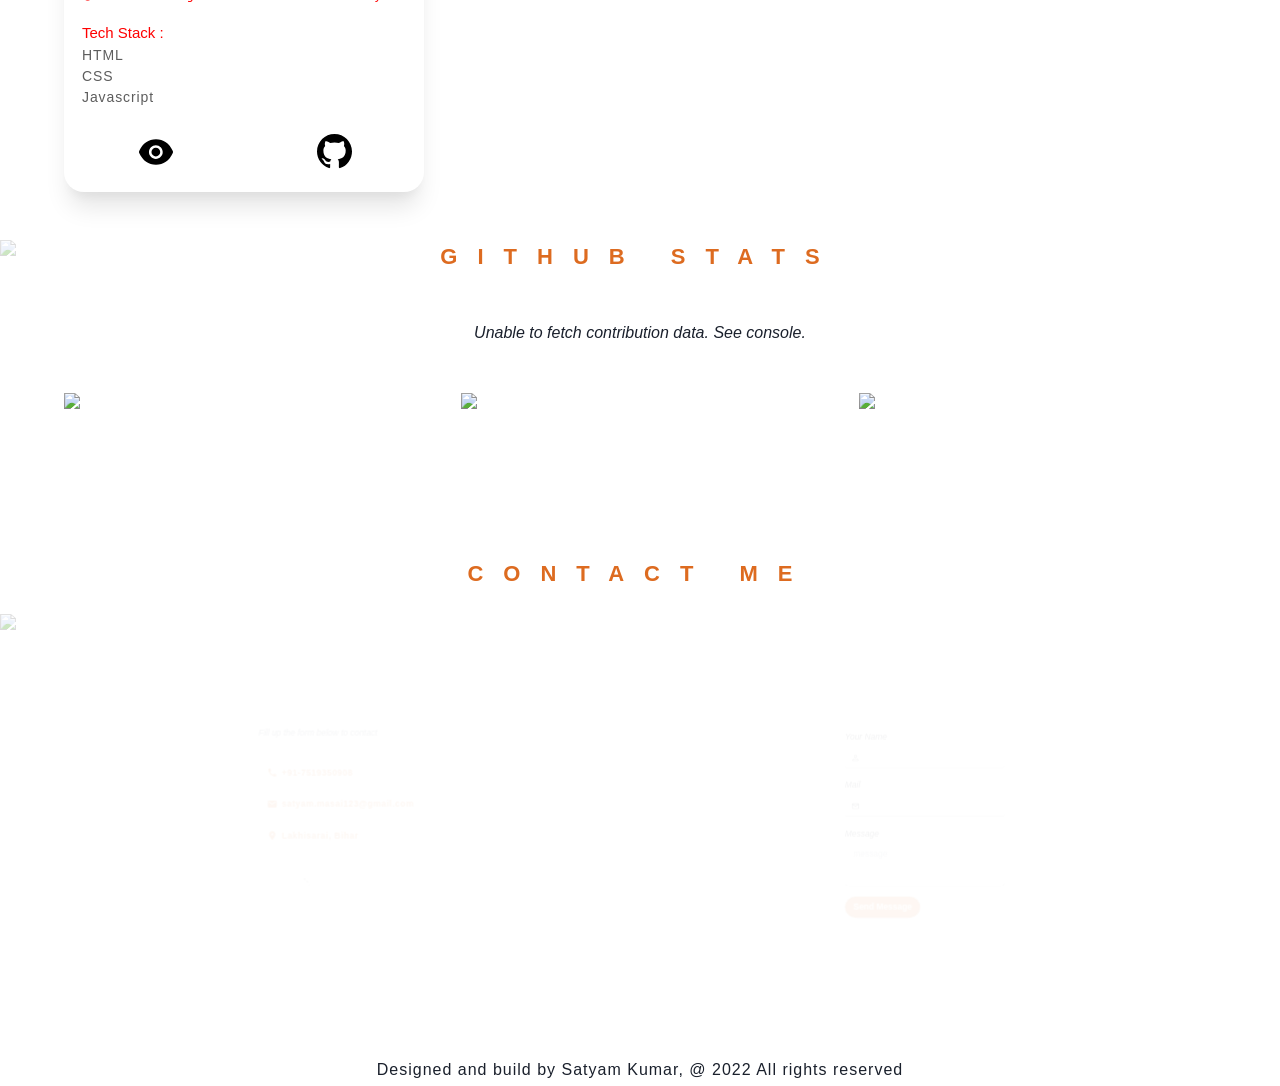
==== commit b9cb2278: "Updates" ====
--- a/index.html
+++ b/index.html
@@ -1 +1 @@
-<!doctype html><html lang="en"><head><meta charset="utf-8"/><link rel="icon" href="https://scontent.fpat2-4.fna.fbcdn.net/v/t39.30808-6/344023029_1207686829935081_3474738563252630113_n.jpg?_nc_cat=100&ccb=1-7&_nc_sid=09cbfe&_nc_ohc=Pce8BPX_XycAX_8bLbd&_nc_ht=scontent.fpat2-4.fna&oh=00_AfDt5VriVIKggKP7zoZni0i6lKtEr4A_TW-Bt25NXpru2g&oe=64529C50"/><link href="https://fonts.googleapis.com/css2?family=Inspiration&family=Poppins:ital,wght@0,200;0,300;0,400;0,500;0,600;1,200;1,300;1,400;1,500&display=swap" rel="stylesheet"><meta name="viewport" content="width=device-width,initial-scale=1"/><meta name="theme-color" content="#000000"/><meta name="description" content="Web site created using create-react-app"/><link rel="apple-touch-icon" href="/logo192.png"/><link rel="manifest" href="/manifest.json"/><title>Satyam | Portfolio</title><script defer="defer" src="/static/js/main.48e3921e.js"></script><link href="/static/css/main.e22a7a5b.css" rel="stylesheet"></head><body><noscript>You need to enable JavaScript to run this app.</noscript><div id="root"></div></body></html>+<!doctype html><html lang="en"><head><meta charset="utf-8"/><link rel="icon" href="https://scontent.fpat2-4.fna.fbcdn.net/v/t39.30808-6/344023029_1207686829935081_3474738563252630113_n.jpg?_nc_cat=100&ccb=1-7&_nc_sid=09cbfe&_nc_ohc=Pce8BPX_XycAX_8bLbd&_nc_ht=scontent.fpat2-4.fna&oh=00_AfDt5VriVIKggKP7zoZni0i6lKtEr4A_TW-Bt25NXpru2g&oe=64529C50"/><link href="https://fonts.googleapis.com/css2?family=Inspiration&family=Poppins:ital,wght@0,200;0,300;0,400;0,500;0,600;1,200;1,300;1,400;1,500&display=swap" rel="stylesheet"><meta name="viewport" content="width=device-width,initial-scale=1"/><meta name="theme-color" content="#000000"/><meta name="description" content="Web site created using create-react-app"/><link rel="apple-touch-icon" href="/logo192.png"/><link rel="manifest" href="/manifest.json"/><title>Satyam | Portfolio</title><script defer="defer" src="/static/js/main.c8bea369.js"></script><link href="/static/css/main.e22a7a5b.css" rel="stylesheet"></head><body><noscript>You need to enable JavaScript to run this app.</noscript><div id="root"></div></body></html>
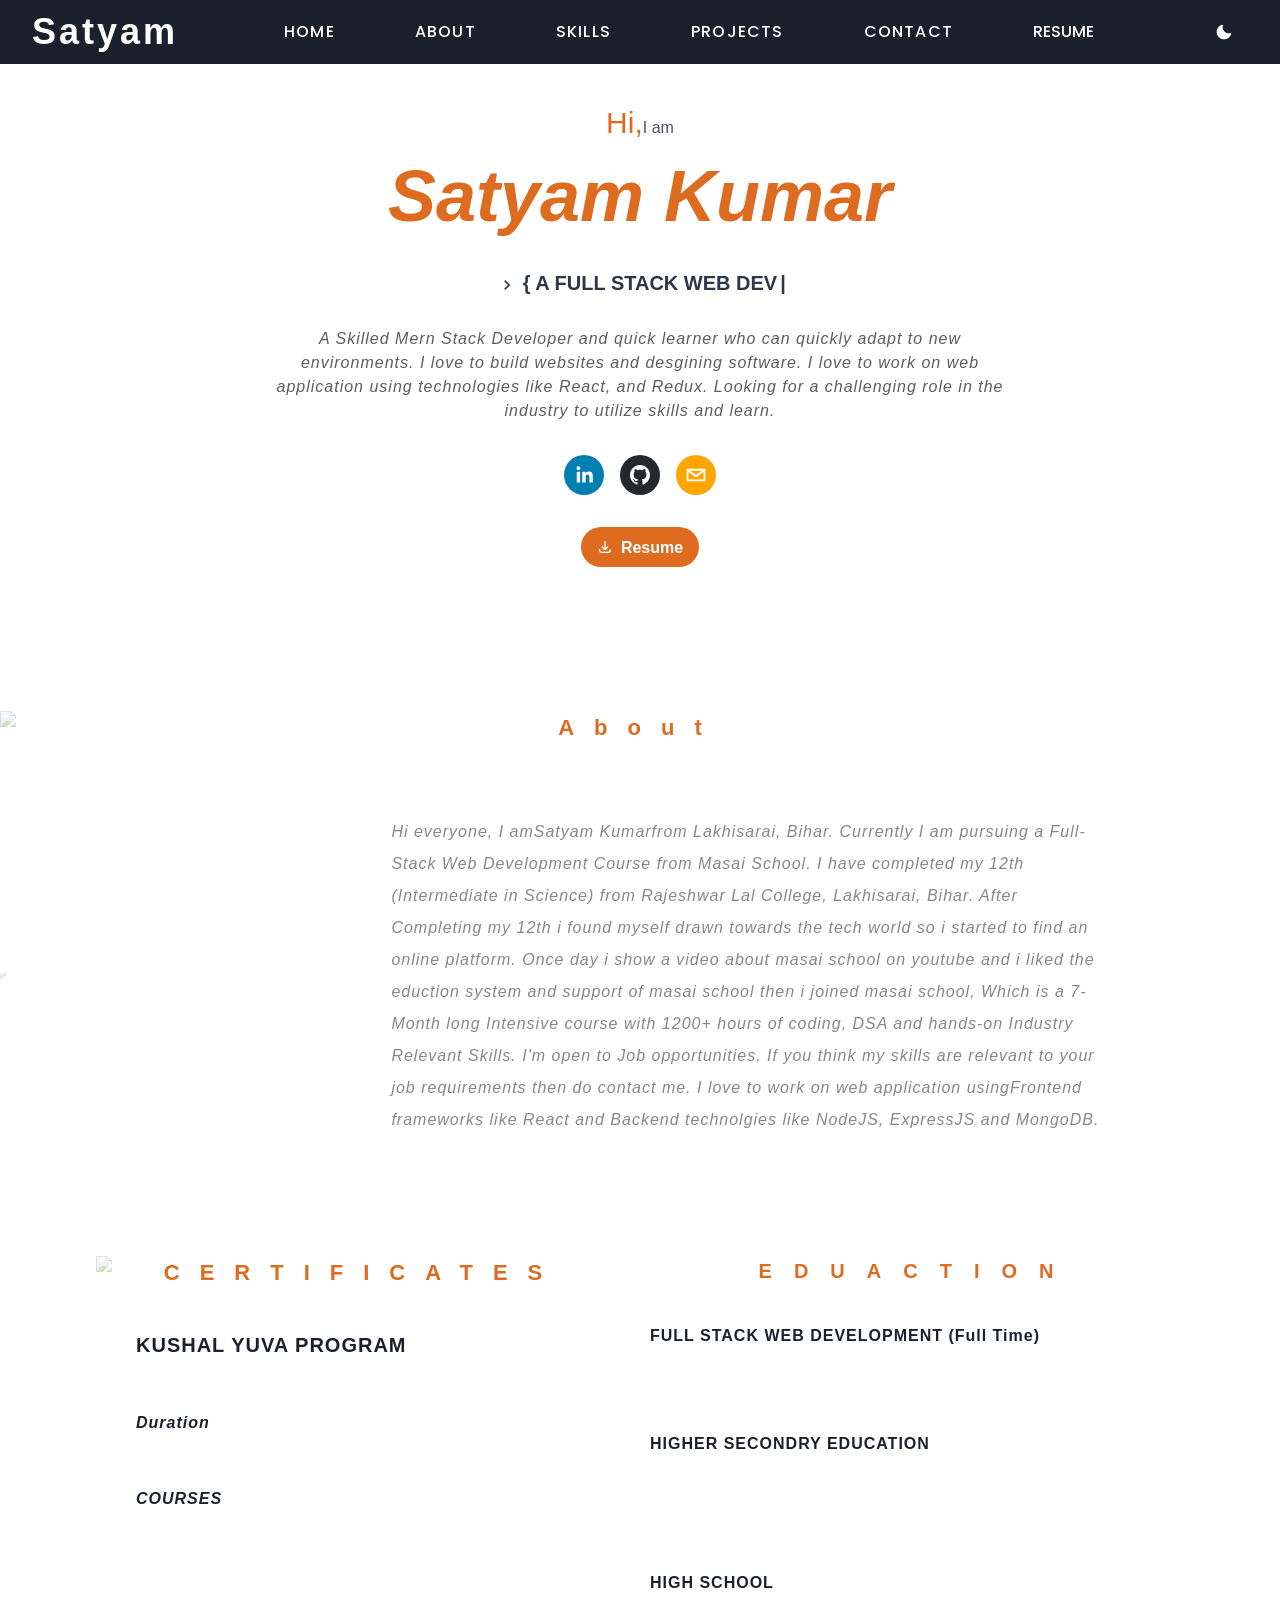
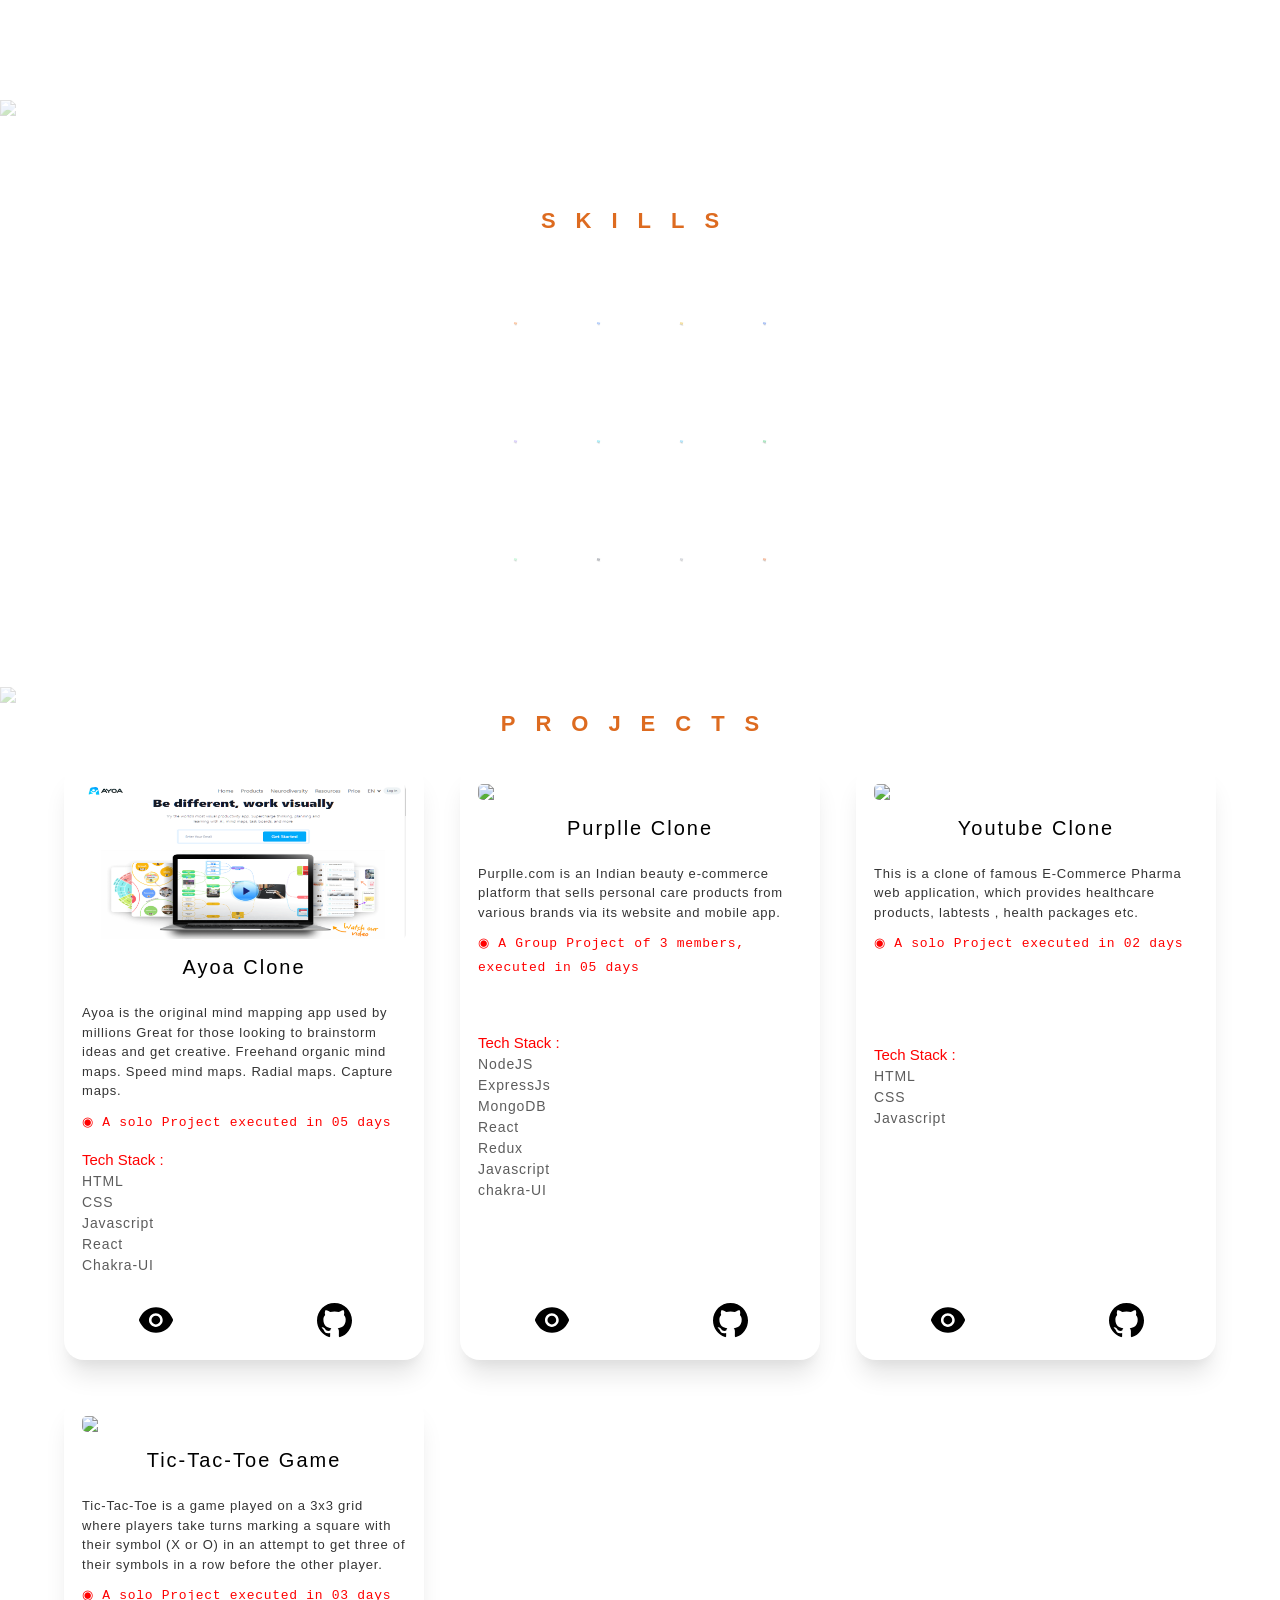
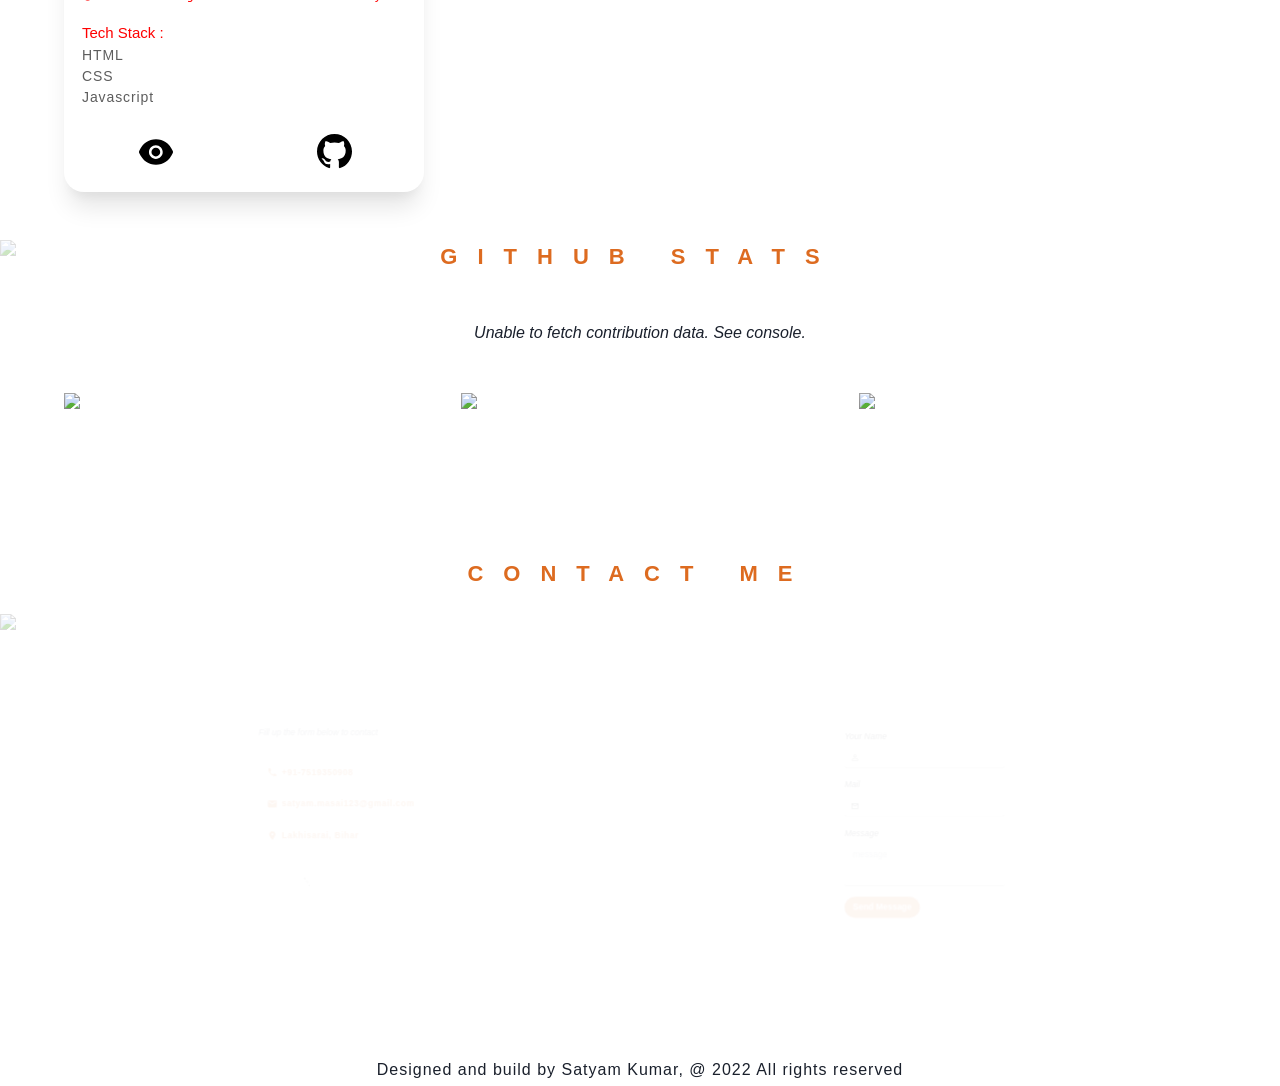
==== commit 3492ce4d: "Updates" ====
--- a/index.html
+++ b/index.html
@@ -1 +1 @@
-<!doctype html><html lang="en"><head><meta charset="utf-8"/><link rel="icon" href="https://scontent.fpat2-4.fna.fbcdn.net/v/t39.30808-6/344023029_1207686829935081_3474738563252630113_n.jpg?_nc_cat=100&ccb=1-7&_nc_sid=09cbfe&_nc_ohc=Pce8BPX_XycAX_8bLbd&_nc_ht=scontent.fpat2-4.fna&oh=00_AfDt5VriVIKggKP7zoZni0i6lKtEr4A_TW-Bt25NXpru2g&oe=64529C50"/><link href="https://fonts.googleapis.com/css2?family=Inspiration&family=Poppins:ital,wght@0,200;0,300;0,400;0,500;0,600;1,200;1,300;1,400;1,500&display=swap" rel="stylesheet"><meta name="viewport" content="width=device-width,initial-scale=1"/><meta name="theme-color" content="#000000"/><meta name="description" content="Web site created using create-react-app"/><link rel="apple-touch-icon" href="/logo192.png"/><link rel="manifest" href="/manifest.json"/><title>Satyam | Portfolio</title><script defer="defer" src="/static/js/main.c8bea369.js"></script><link href="/static/css/main.e22a7a5b.css" rel="stylesheet"></head><body><noscript>You need to enable JavaScript to run this app.</noscript><div id="root"></div></body></html>+<!doctype html><html lang="en"><head><meta charset="utf-8"/><link rel="icon" href="https://scontent.fpat2-4.fna.fbcdn.net/v/t39.30808-6/344023029_1207686829935081_3474738563252630113_n.jpg?_nc_cat=100&ccb=1-7&_nc_sid=09cbfe&_nc_ohc=Pce8BPX_XycAX_8bLbd&_nc_ht=scontent.fpat2-4.fna&oh=00_AfDt5VriVIKggKP7zoZni0i6lKtEr4A_TW-Bt25NXpru2g&oe=64529C50"/><link href="https://fonts.googleapis.com/css2?family=Inspiration&family=Poppins:ital,wght@0,200;0,300;0,400;0,500;0,600;1,200;1,300;1,400;1,500&display=swap" rel="stylesheet"><meta name="viewport" content="width=device-width,initial-scale=1"/><meta name="theme-color" content="#000000"/><meta name="description" content="Web site created using create-react-app"/><link rel="apple-touch-icon" href="/logo192.png"/><link rel="manifest" href="/manifest.json"/><title>Satyam | Portfolio</title><script defer="defer" src="/static/js/main.fc228602.js"></script><link href="/static/css/main.e22a7a5b.css" rel="stylesheet"></head><body><noscript>You need to enable JavaScript to run this app.</noscript><div id="root"></div></body></html>
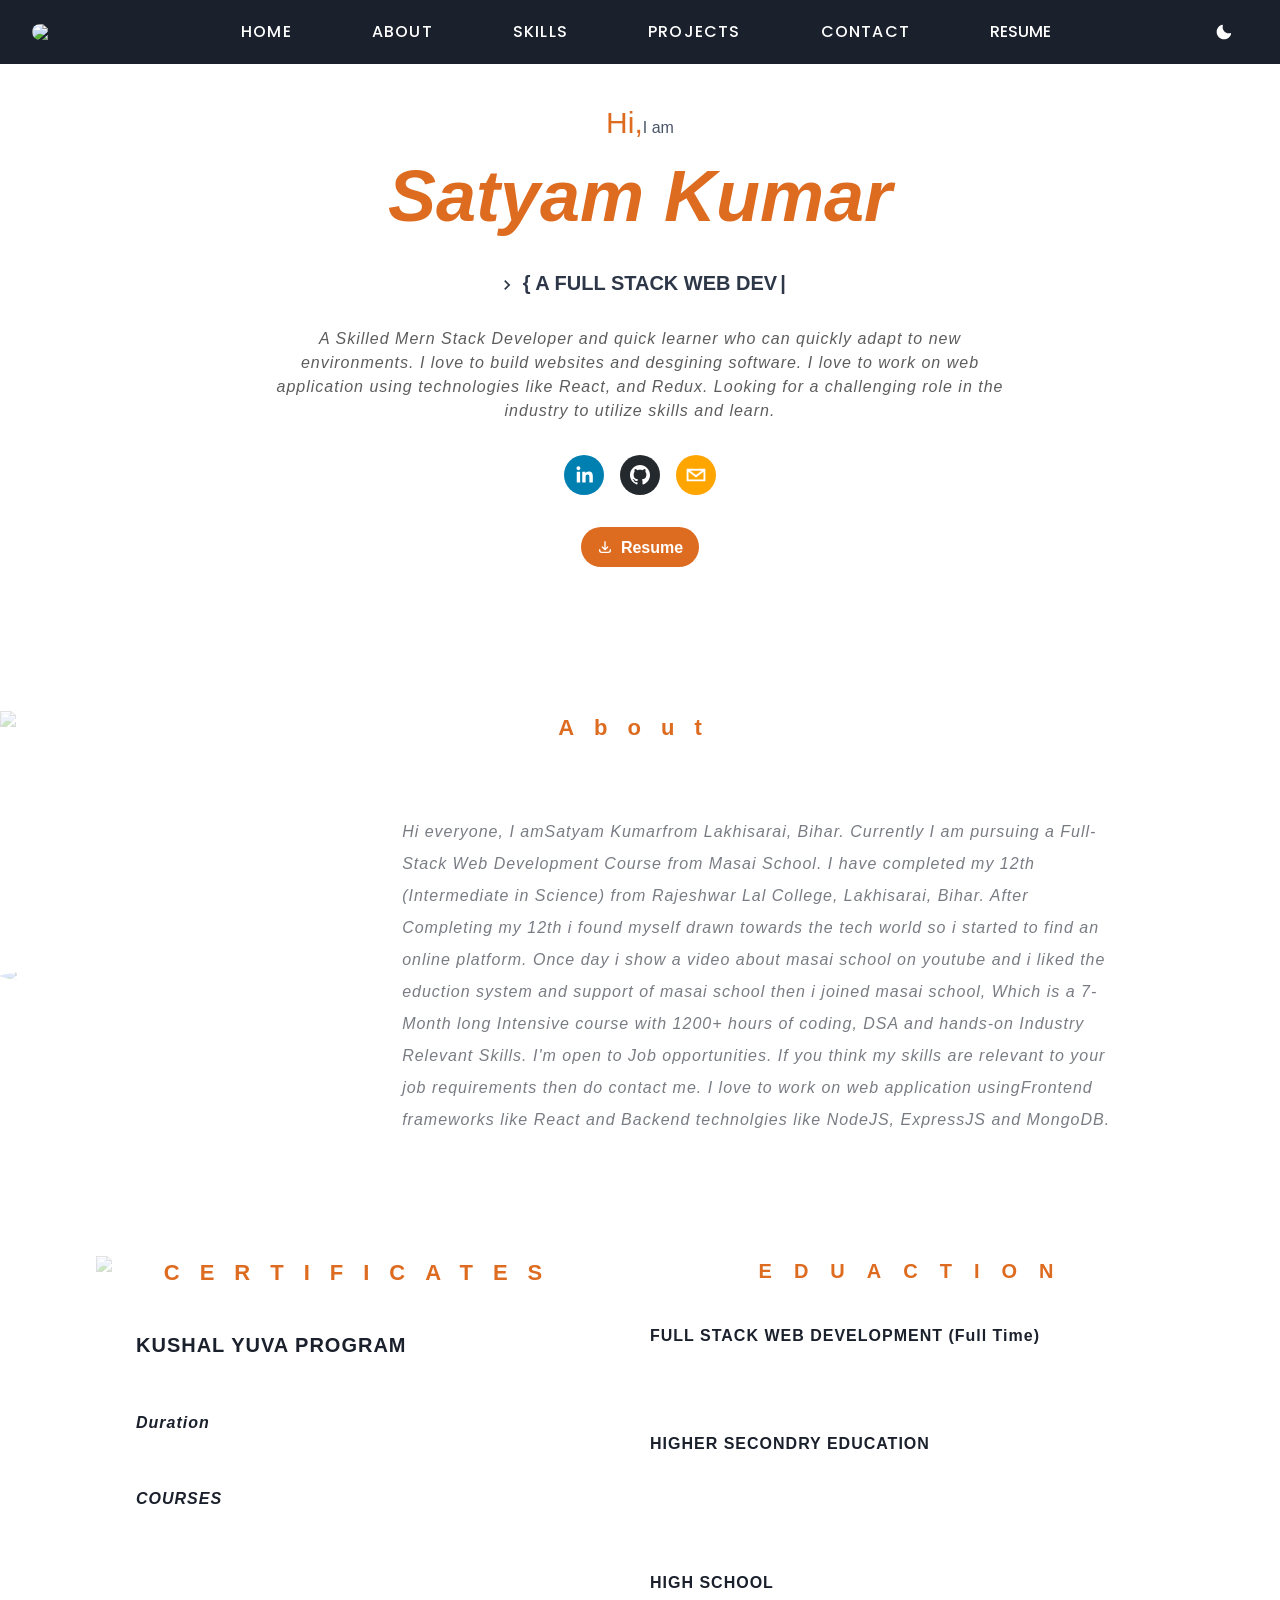
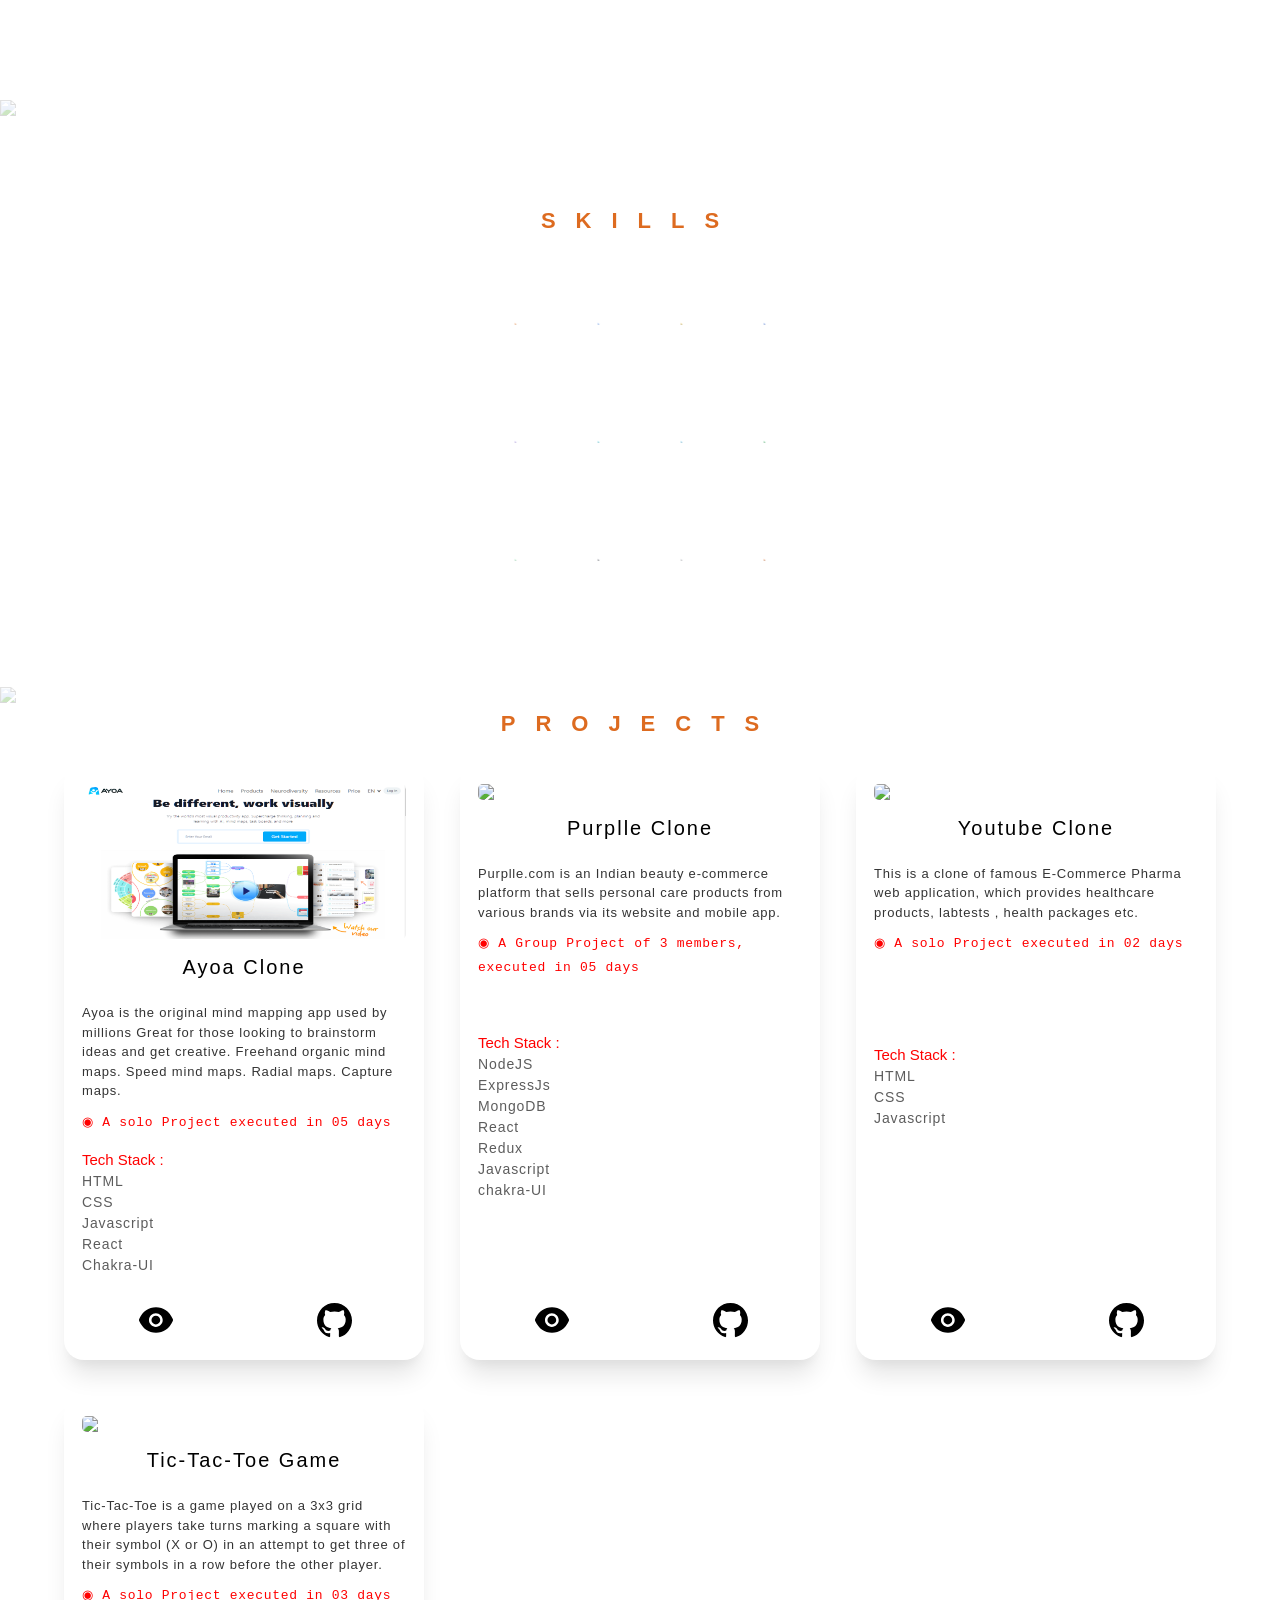
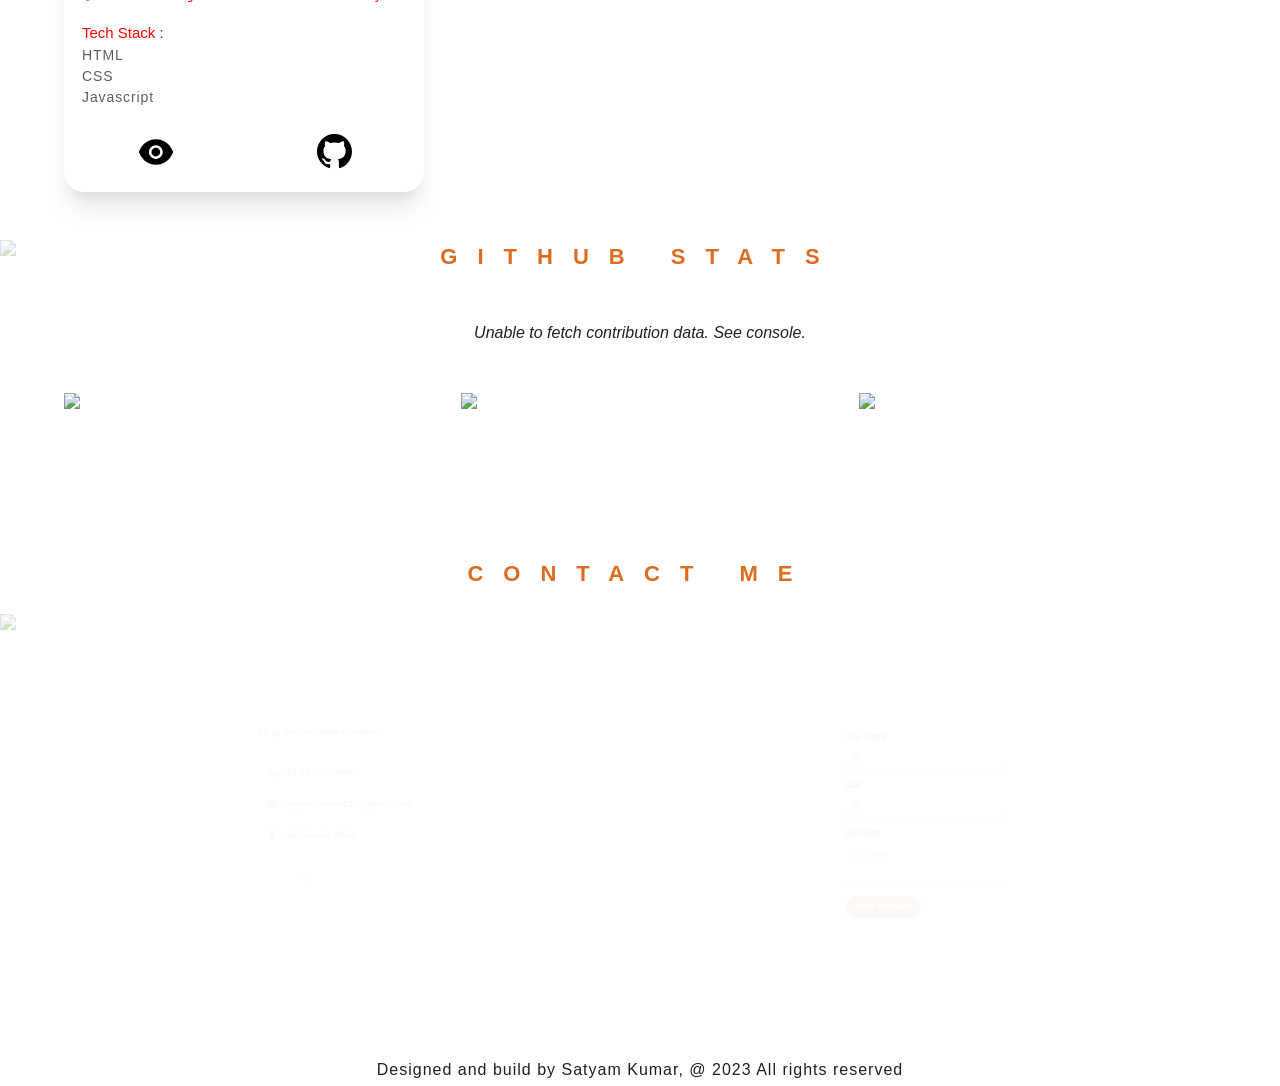
==== commit 27dae434: "Updates" ====
--- a/index.html
+++ b/index.html
@@ -1 +1 @@
-<!doctype html><html lang="en"><head><meta charset="utf-8"/><link rel="icon" href="https://scontent.fpat2-4.fna.fbcdn.net/v/t39.30808-6/344023029_1207686829935081_3474738563252630113_n.jpg?_nc_cat=100&ccb=1-7&_nc_sid=09cbfe&_nc_ohc=Pce8BPX_XycAX_8bLbd&_nc_ht=scontent.fpat2-4.fna&oh=00_AfDt5VriVIKggKP7zoZni0i6lKtEr4A_TW-Bt25NXpru2g&oe=64529C50"/><link href="https://fonts.googleapis.com/css2?family=Inspiration&family=Poppins:ital,wght@0,200;0,300;0,400;0,500;0,600;1,200;1,300;1,400;1,500&display=swap" rel="stylesheet"><meta name="viewport" content="width=device-width,initial-scale=1"/><meta name="theme-color" content="#000000"/><meta name="description" content="Web site created using create-react-app"/><link rel="apple-touch-icon" href="/logo192.png"/><link rel="manifest" href="/manifest.json"/><title>Satyam | Portfolio</title><script defer="defer" src="/static/js/main.fc228602.js"></script><link href="/static/css/main.e22a7a5b.css" rel="stylesheet"></head><body><noscript>You need to enable JavaScript to run this app.</noscript><div id="root"></div></body></html>+<!doctype html><html lang="en"><head><meta charset="utf-8"/><link rel="icon" href="https://scontent.fpat2-4.fna.fbcdn.net/v/t39.30808-6/344023029_1207686829935081_3474738563252630113_n.jpg?_nc_cat=100&ccb=1-7&_nc_sid=09cbfe&_nc_ohc=Pce8BPX_XycAX_8bLbd&_nc_ht=scontent.fpat2-4.fna&oh=00_AfDt5VriVIKggKP7zoZni0i6lKtEr4A_TW-Bt25NXpru2g&oe=64529C50"/><link href="https://fonts.googleapis.com/css2?family=Inspiration&family=Poppins:ital,wght@0,200;0,300;0,400;0,500;0,600;1,200;1,300;1,400;1,500&display=swap" rel="stylesheet"><meta name="viewport" content="width=device-width,initial-scale=1"/><meta name="theme-color" content="#000000"/><meta name="description" content="Web site created using create-react-app"/><link rel="apple-touch-icon" href="/logo192.png"/><link rel="manifest" href="/manifest.json"/><title>Satyam | Portfolio</title><script defer="defer" src="/static/js/main.4ab09881.js"></script><link href="/static/css/main.e22a7a5b.css" rel="stylesheet"></head><body><noscript>You need to enable JavaScript to run this app.</noscript><div id="root"></div></body></html>
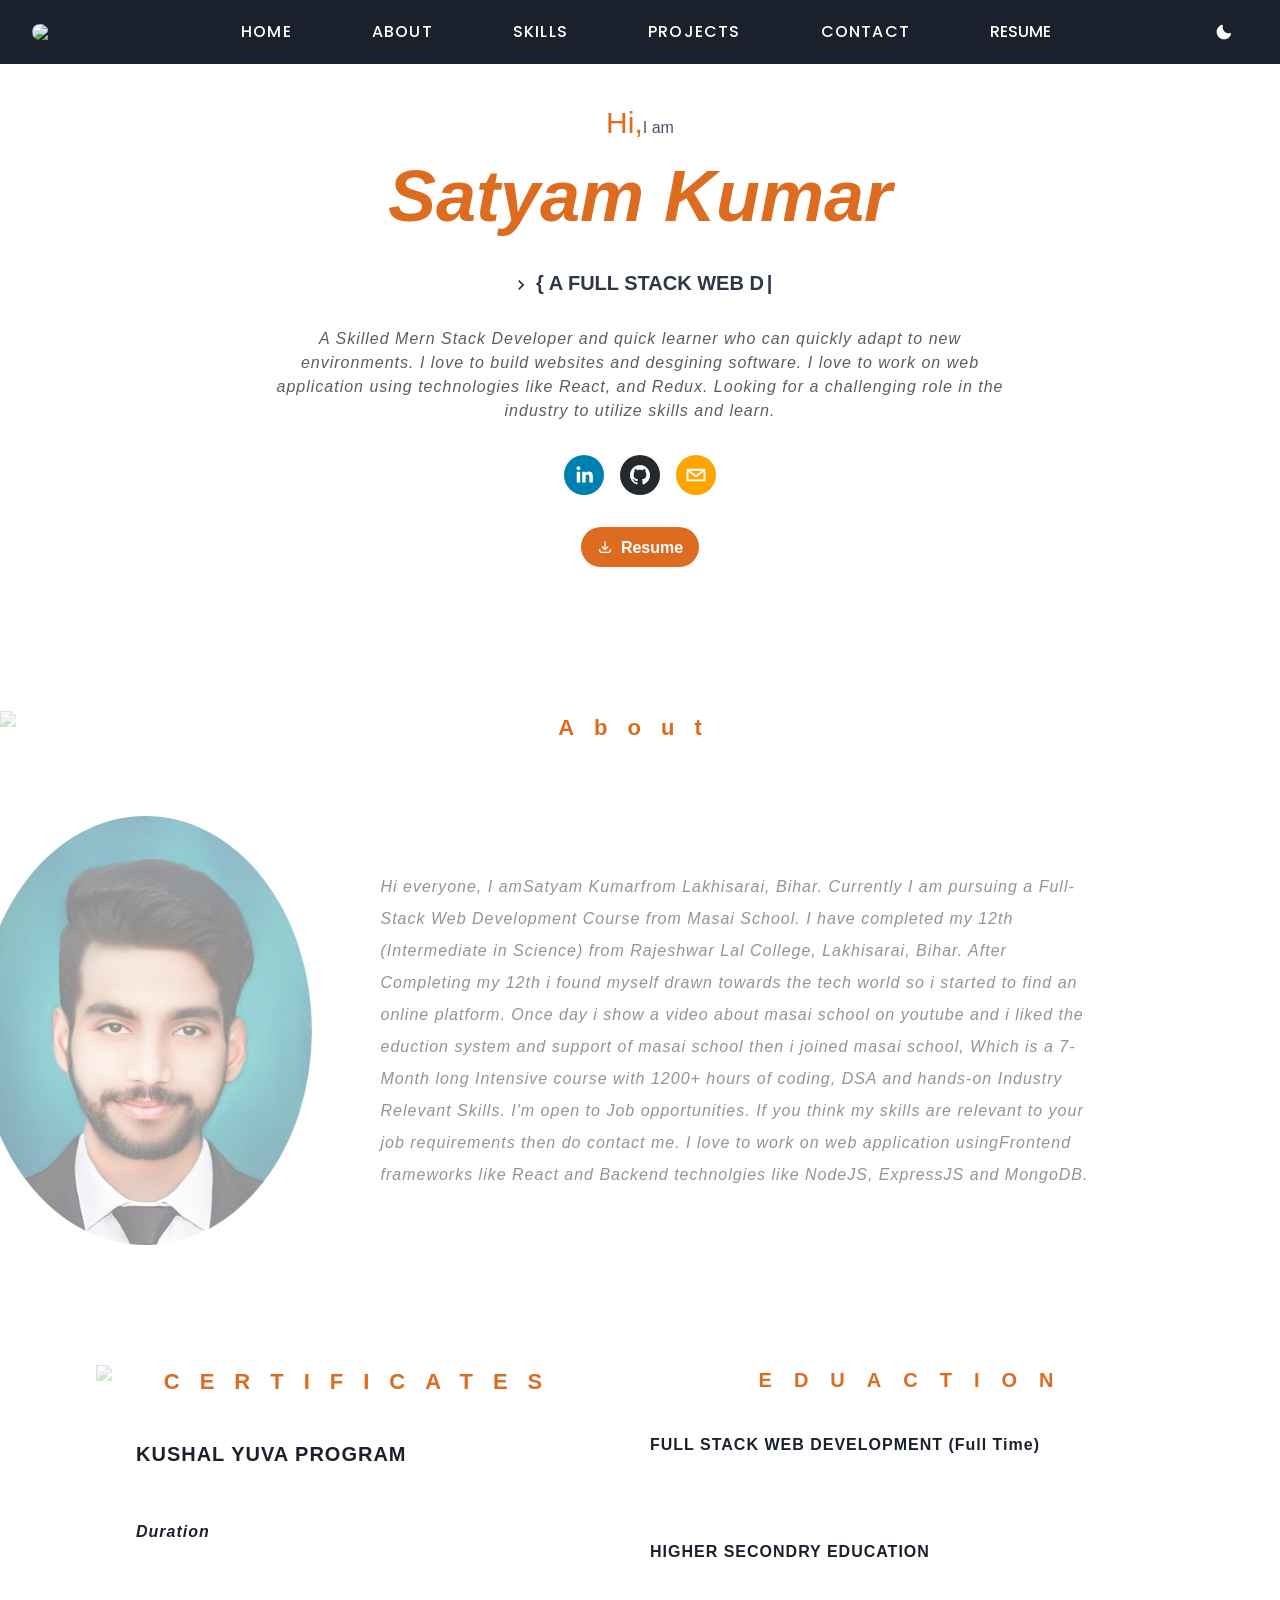
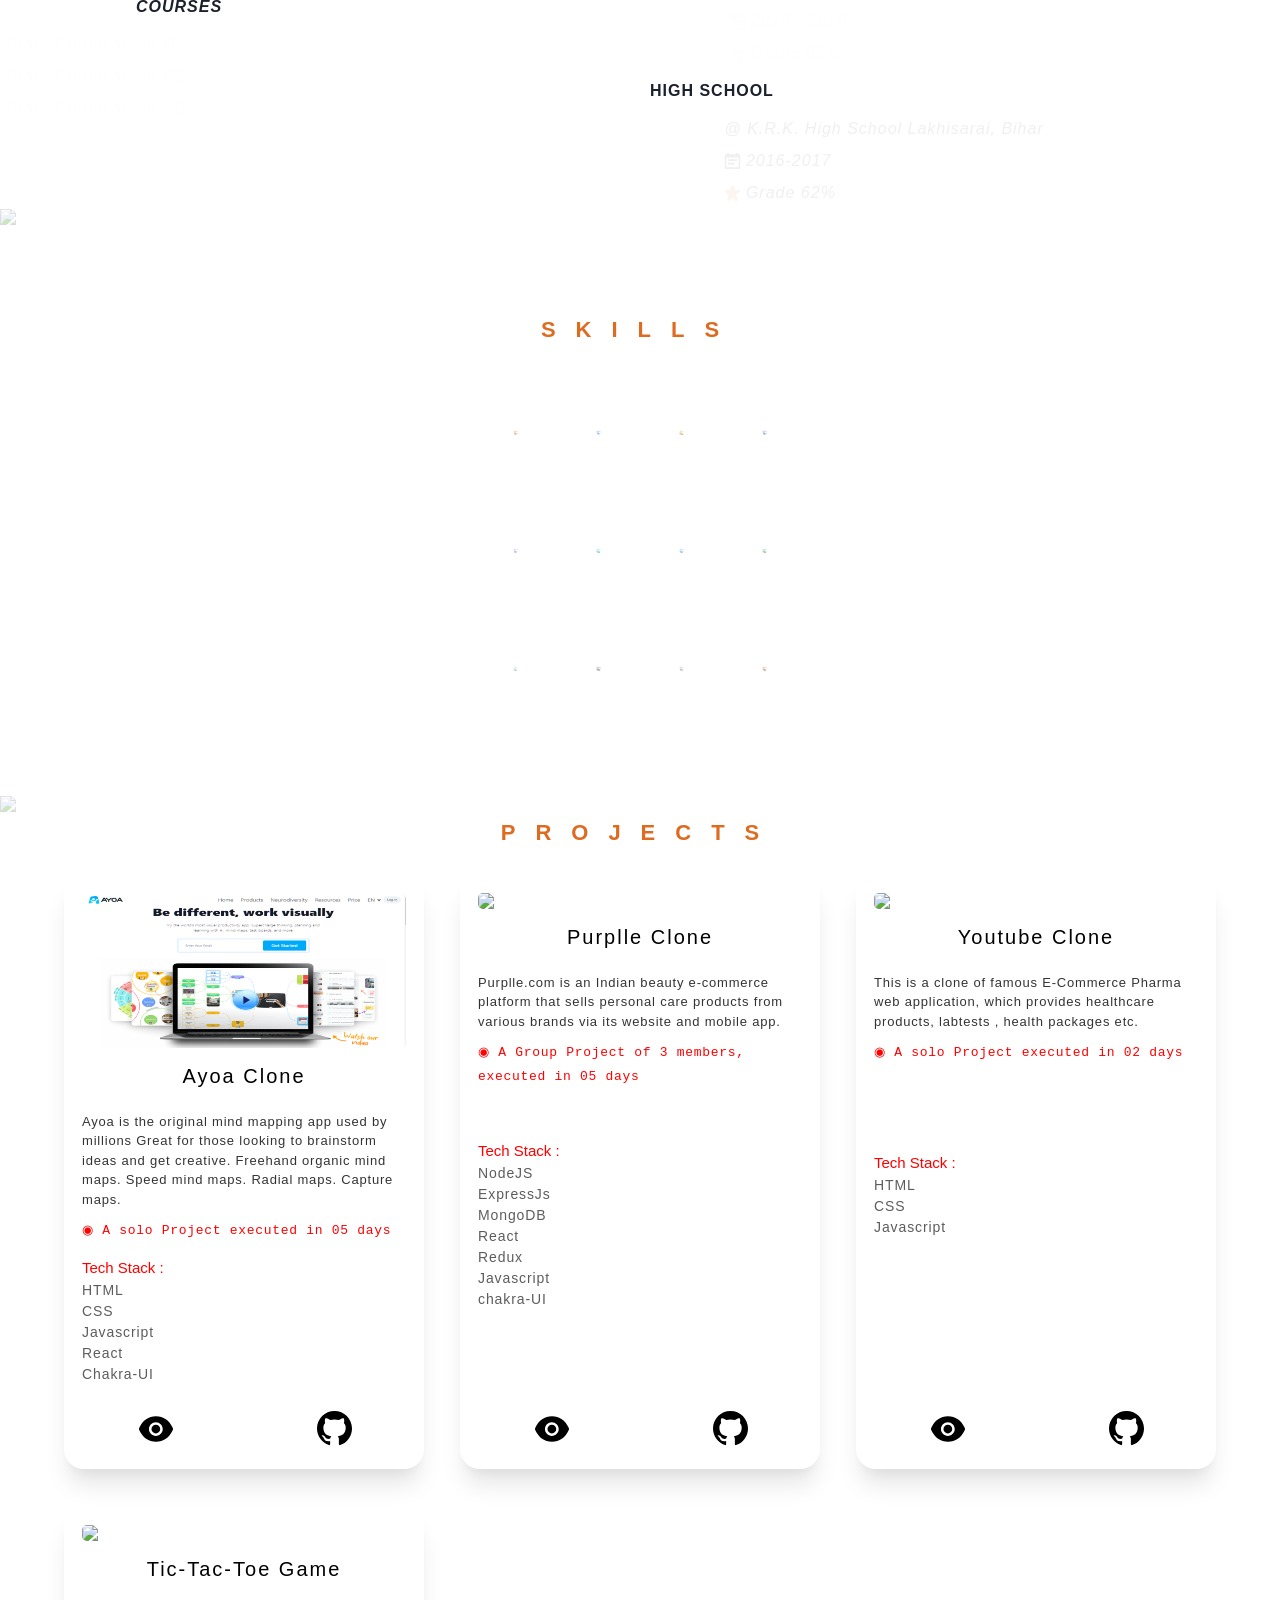
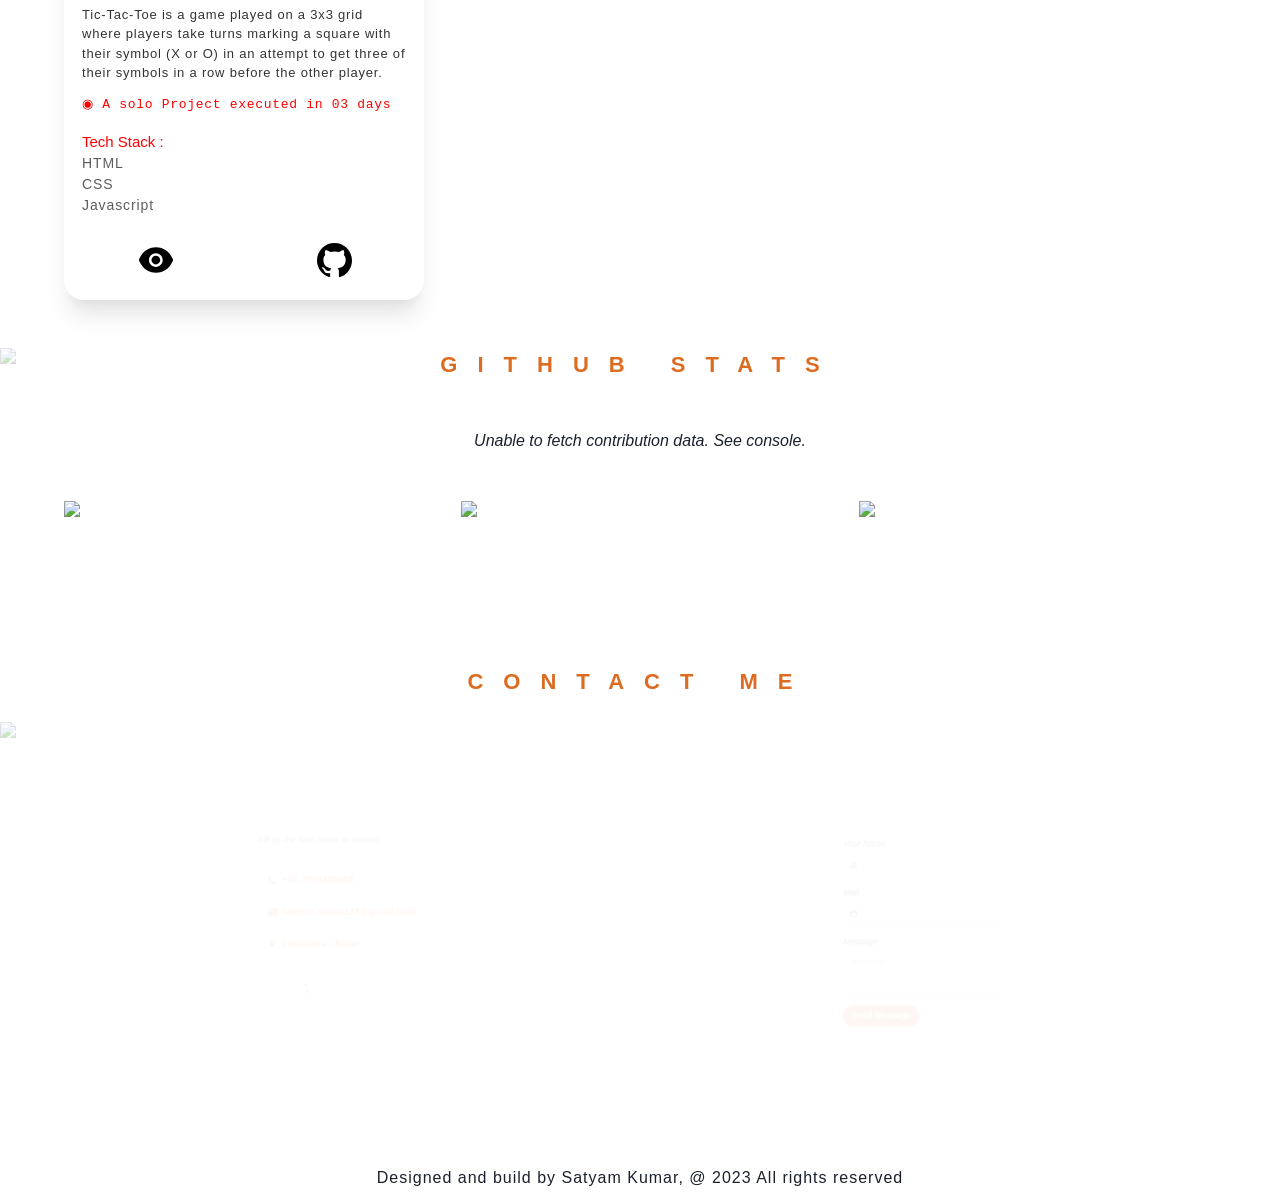
==== commit 8052a1dd: "Updates" ====
--- a/index.html
+++ b/index.html
@@ -1 +1 @@
-<!doctype html><html lang="en"><head><meta charset="utf-8"/><link rel="icon" href="https://scontent.fpat2-4.fna.fbcdn.net/v/t39.30808-6/344023029_1207686829935081_3474738563252630113_n.jpg?_nc_cat=100&ccb=1-7&_nc_sid=09cbfe&_nc_ohc=Pce8BPX_XycAX_8bLbd&_nc_ht=scontent.fpat2-4.fna&oh=00_AfDt5VriVIKggKP7zoZni0i6lKtEr4A_TW-Bt25NXpru2g&oe=64529C50"/><link href="https://fonts.googleapis.com/css2?family=Inspiration&family=Poppins:ital,wght@0,200;0,300;0,400;0,500;0,600;1,200;1,300;1,400;1,500&display=swap" rel="stylesheet"><meta name="viewport" content="width=device-width,initial-scale=1"/><meta name="theme-color" content="#000000"/><meta name="description" content="Web site created using create-react-app"/><link rel="apple-touch-icon" href="/logo192.png"/><link rel="manifest" href="/manifest.json"/><title>Satyam | Portfolio</title><script defer="defer" src="/static/js/main.4ab09881.js"></script><link href="/static/css/main.e22a7a5b.css" rel="stylesheet"></head><body><noscript>You need to enable JavaScript to run this app.</noscript><div id="root"></div></body></html>+<!doctype html><html lang="en"><head><meta charset="utf-8"/><link rel="icon" href="https://scontent.fpat2-4.fna.fbcdn.net/v/t39.30808-6/344023029_1207686829935081_3474738563252630113_n.jpg?_nc_cat=100&ccb=1-7&_nc_sid=09cbfe&_nc_ohc=Pce8BPX_XycAX_8bLbd&_nc_ht=scontent.fpat2-4.fna&oh=00_AfDt5VriVIKggKP7zoZni0i6lKtEr4A_TW-Bt25NXpru2g&oe=64529C50"/><link href="https://fonts.googleapis.com/css2?family=Inspiration&family=Poppins:ital,wght@0,200;0,300;0,400;0,500;0,600;1,200;1,300;1,400;1,500&display=swap" rel="stylesheet"><meta name="viewport" content="width=device-width,initial-scale=1"/><meta name="theme-color" content="#000000"/><meta name="description" content="Web site created using create-react-app"/><link rel="apple-touch-icon" href="/logo192.png"/><link rel="manifest" href="/manifest.json"/><title>Satyam | Portfolio</title><script defer="defer" src="/static/js/main.e5b65b49.js"></script><link href="/static/css/main.e22a7a5b.css" rel="stylesheet"></head><body><noscript>You need to enable JavaScript to run this app.</noscript><div id="root"></div></body></html>
